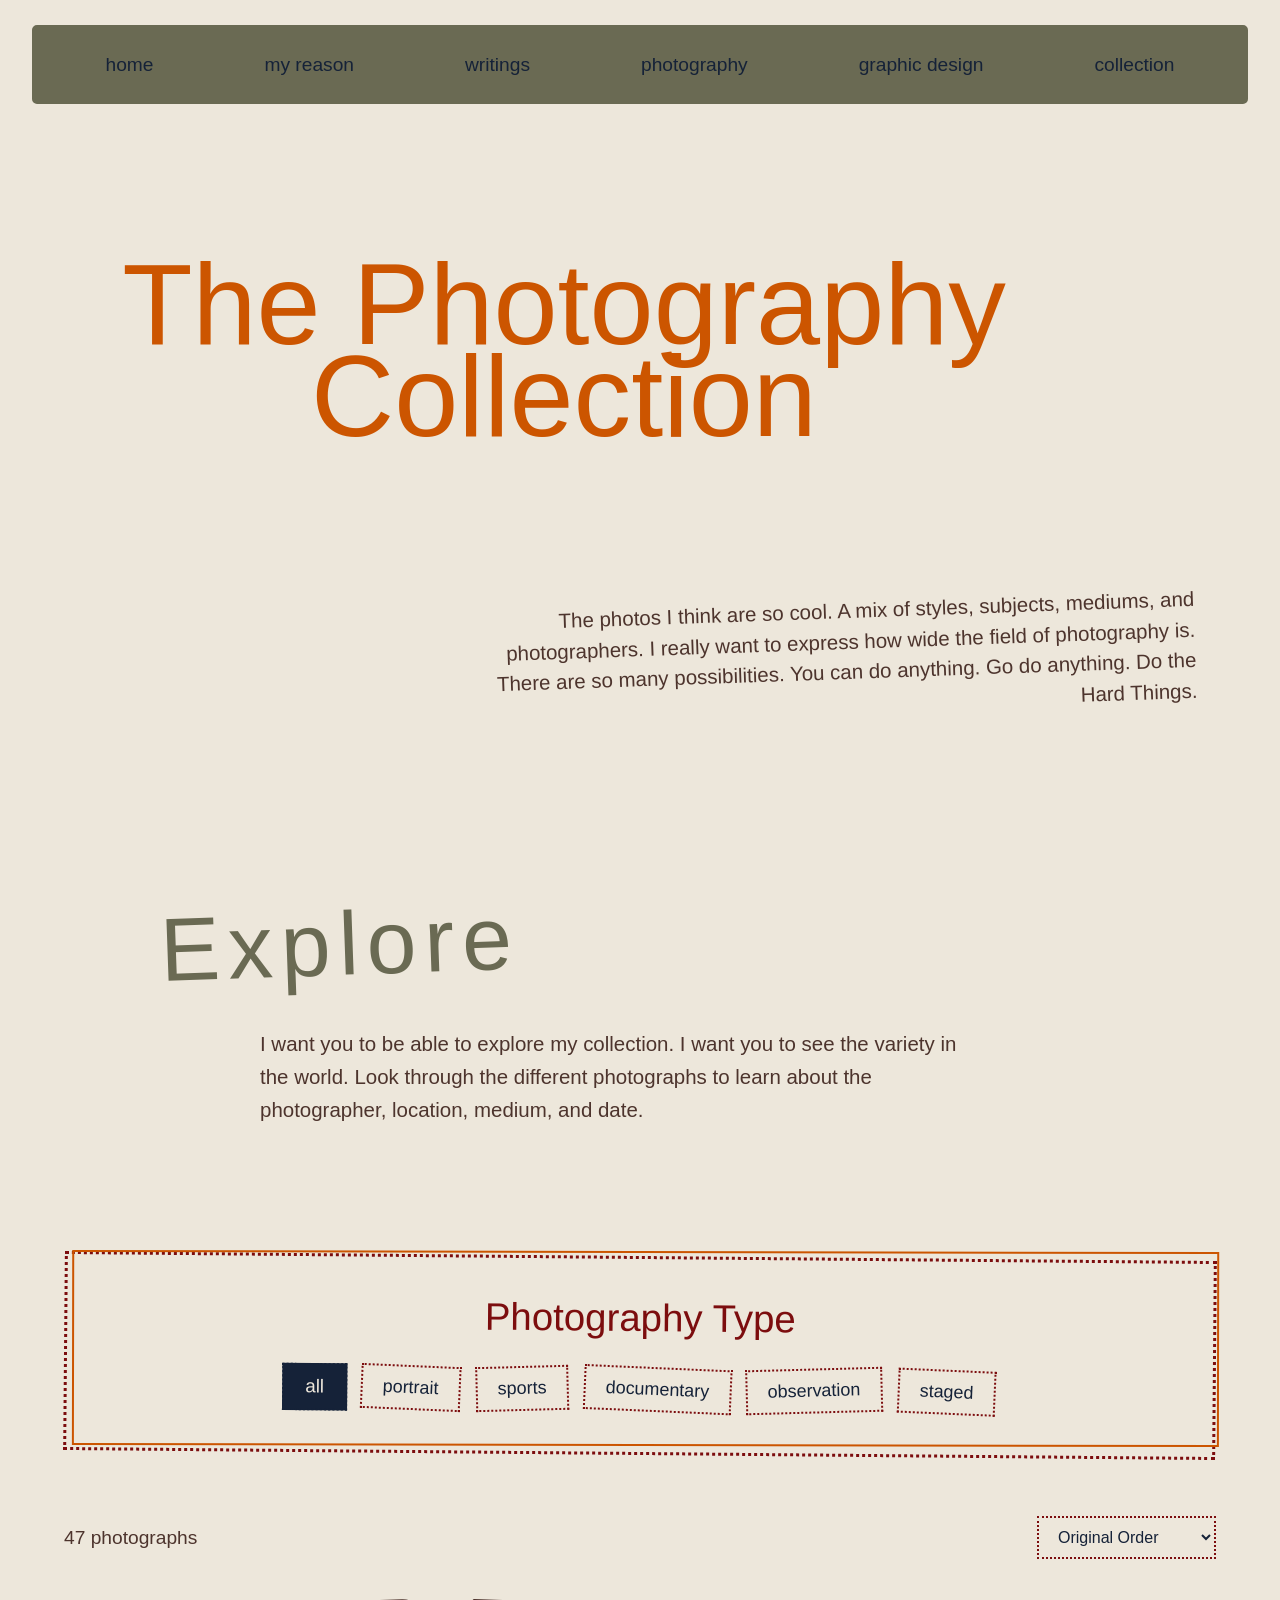
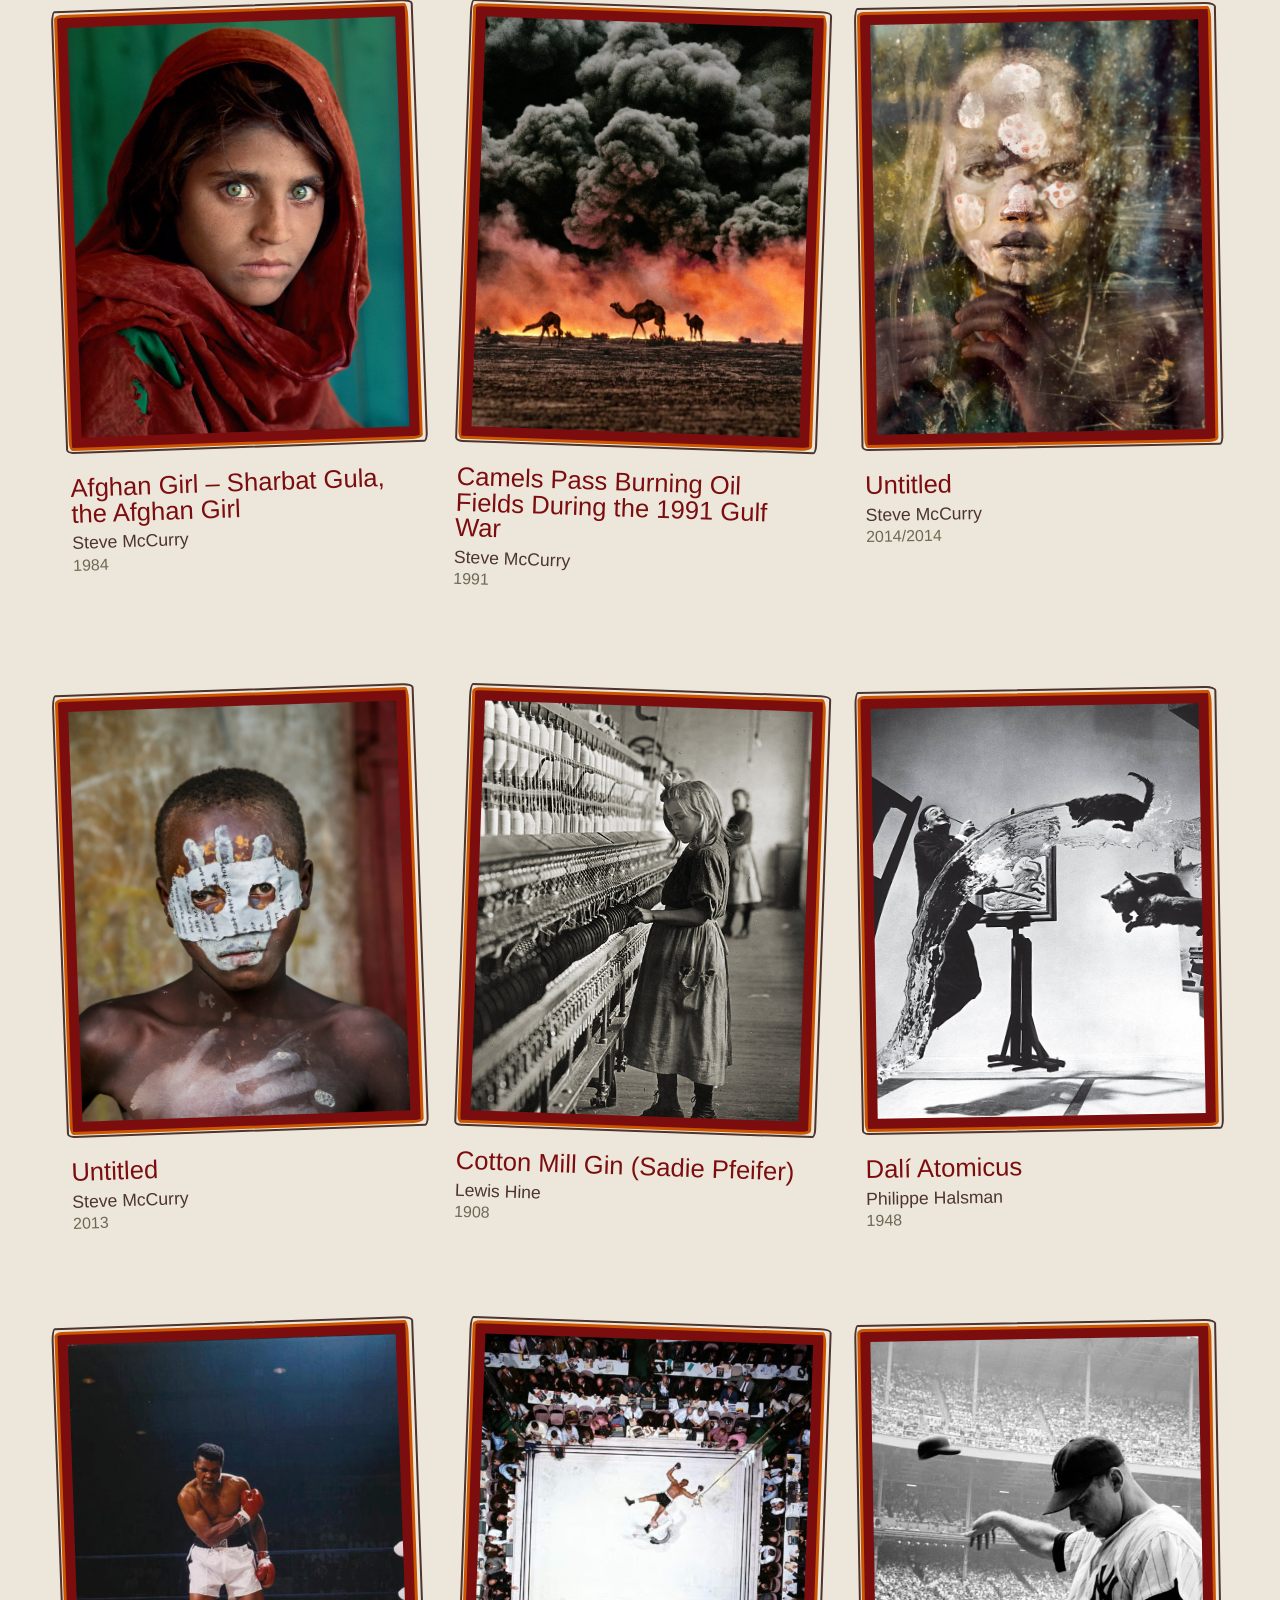
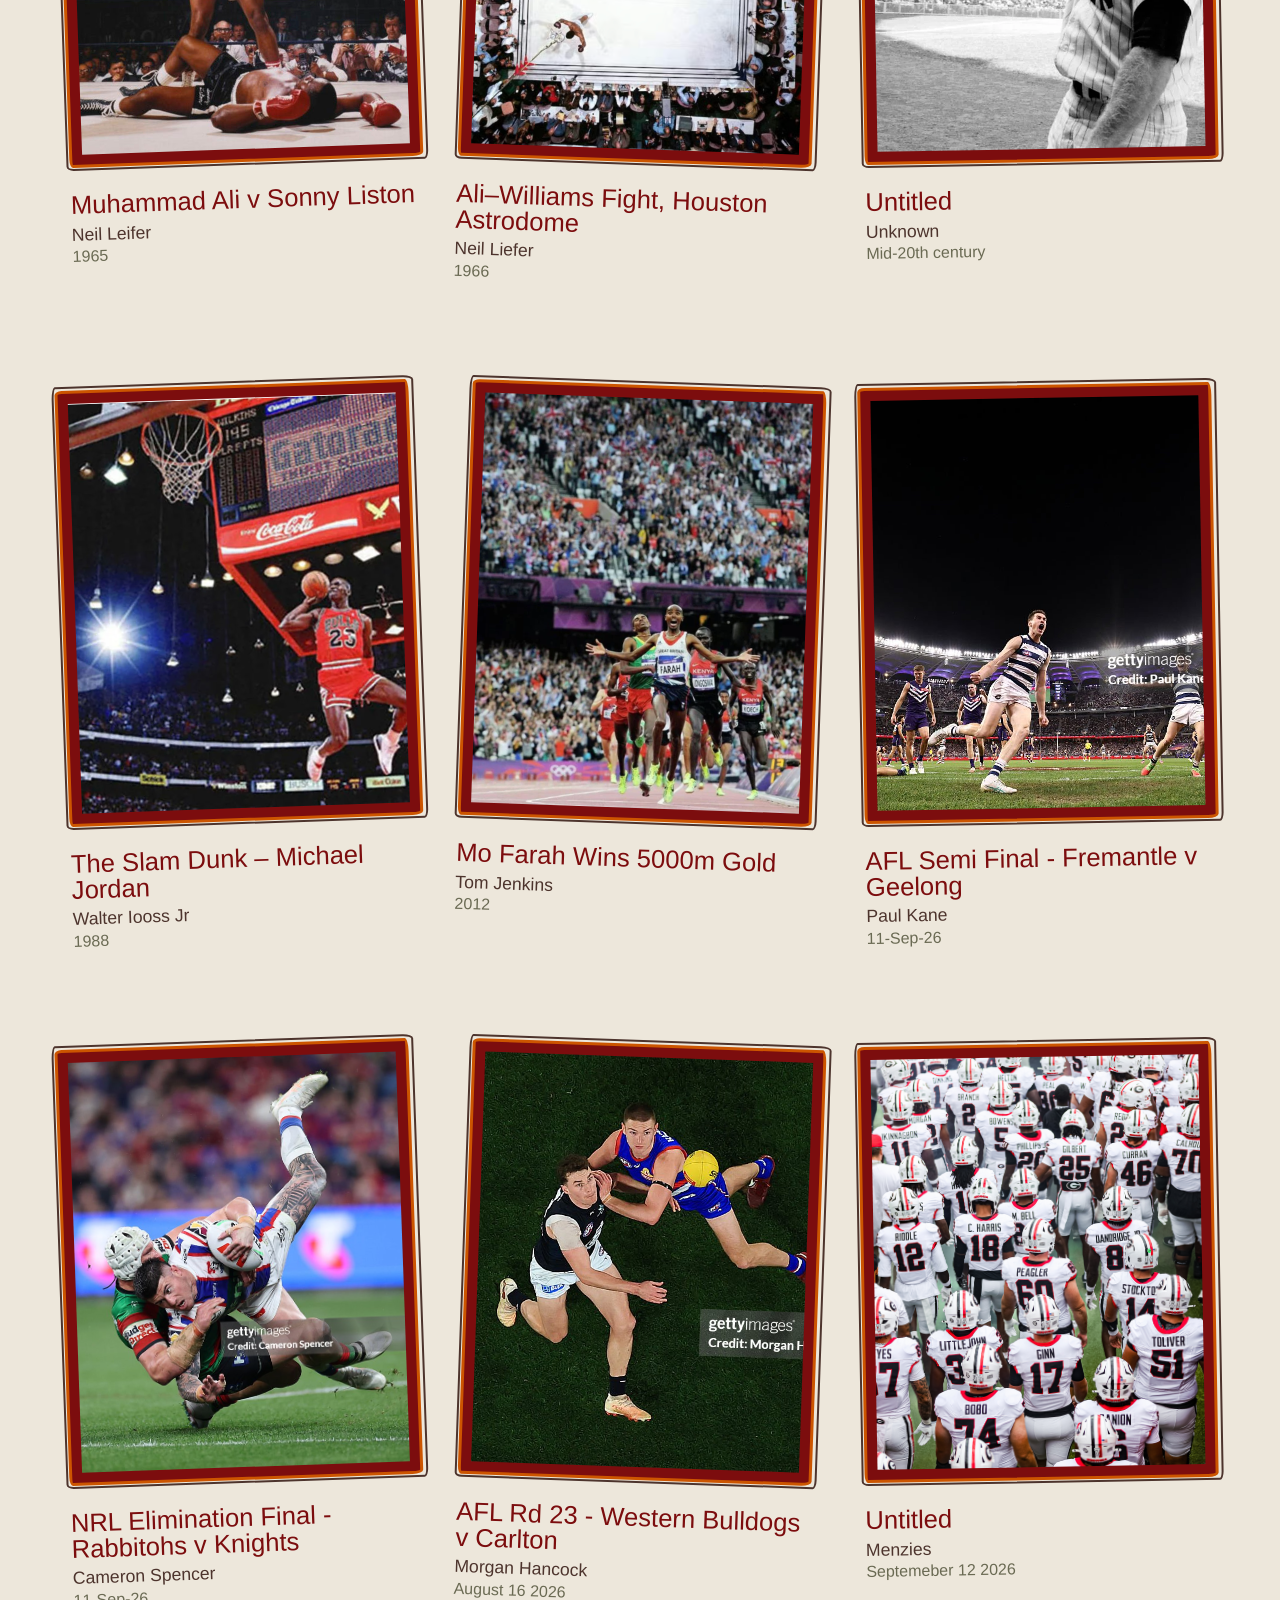
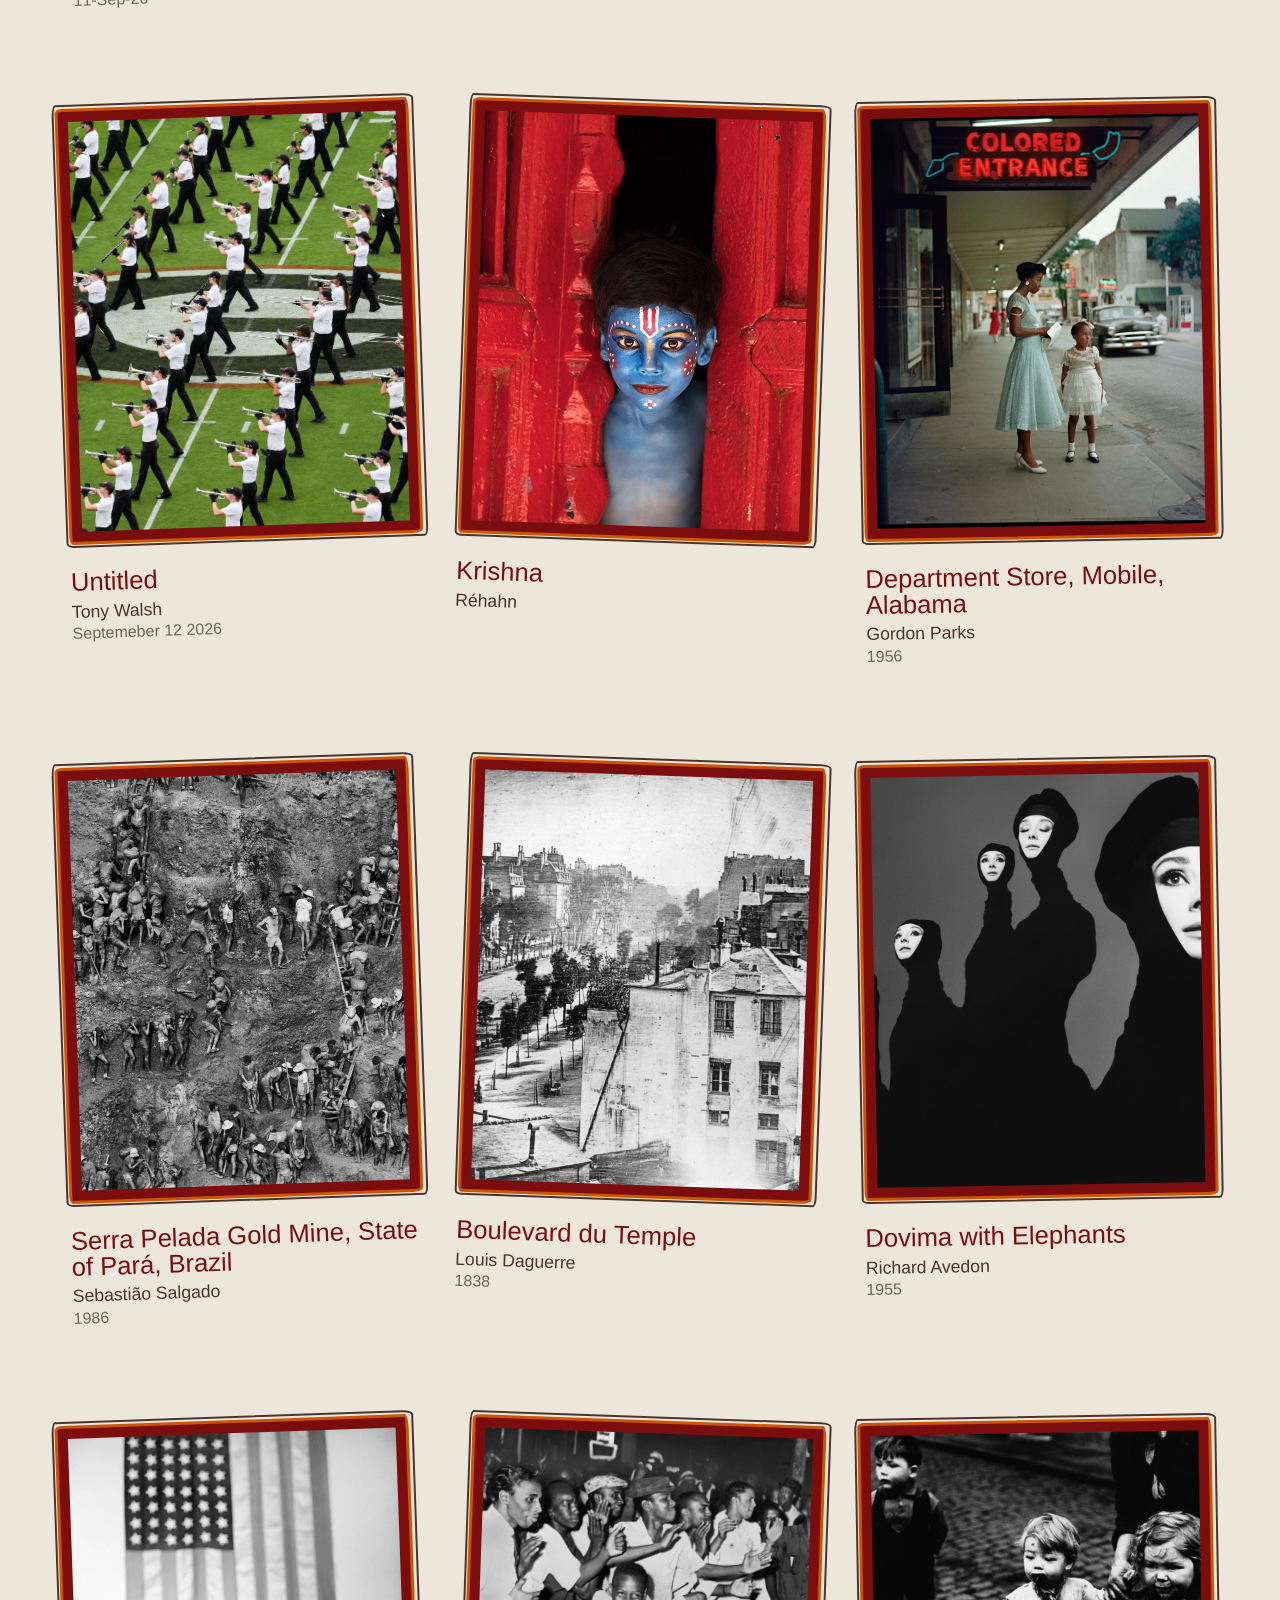
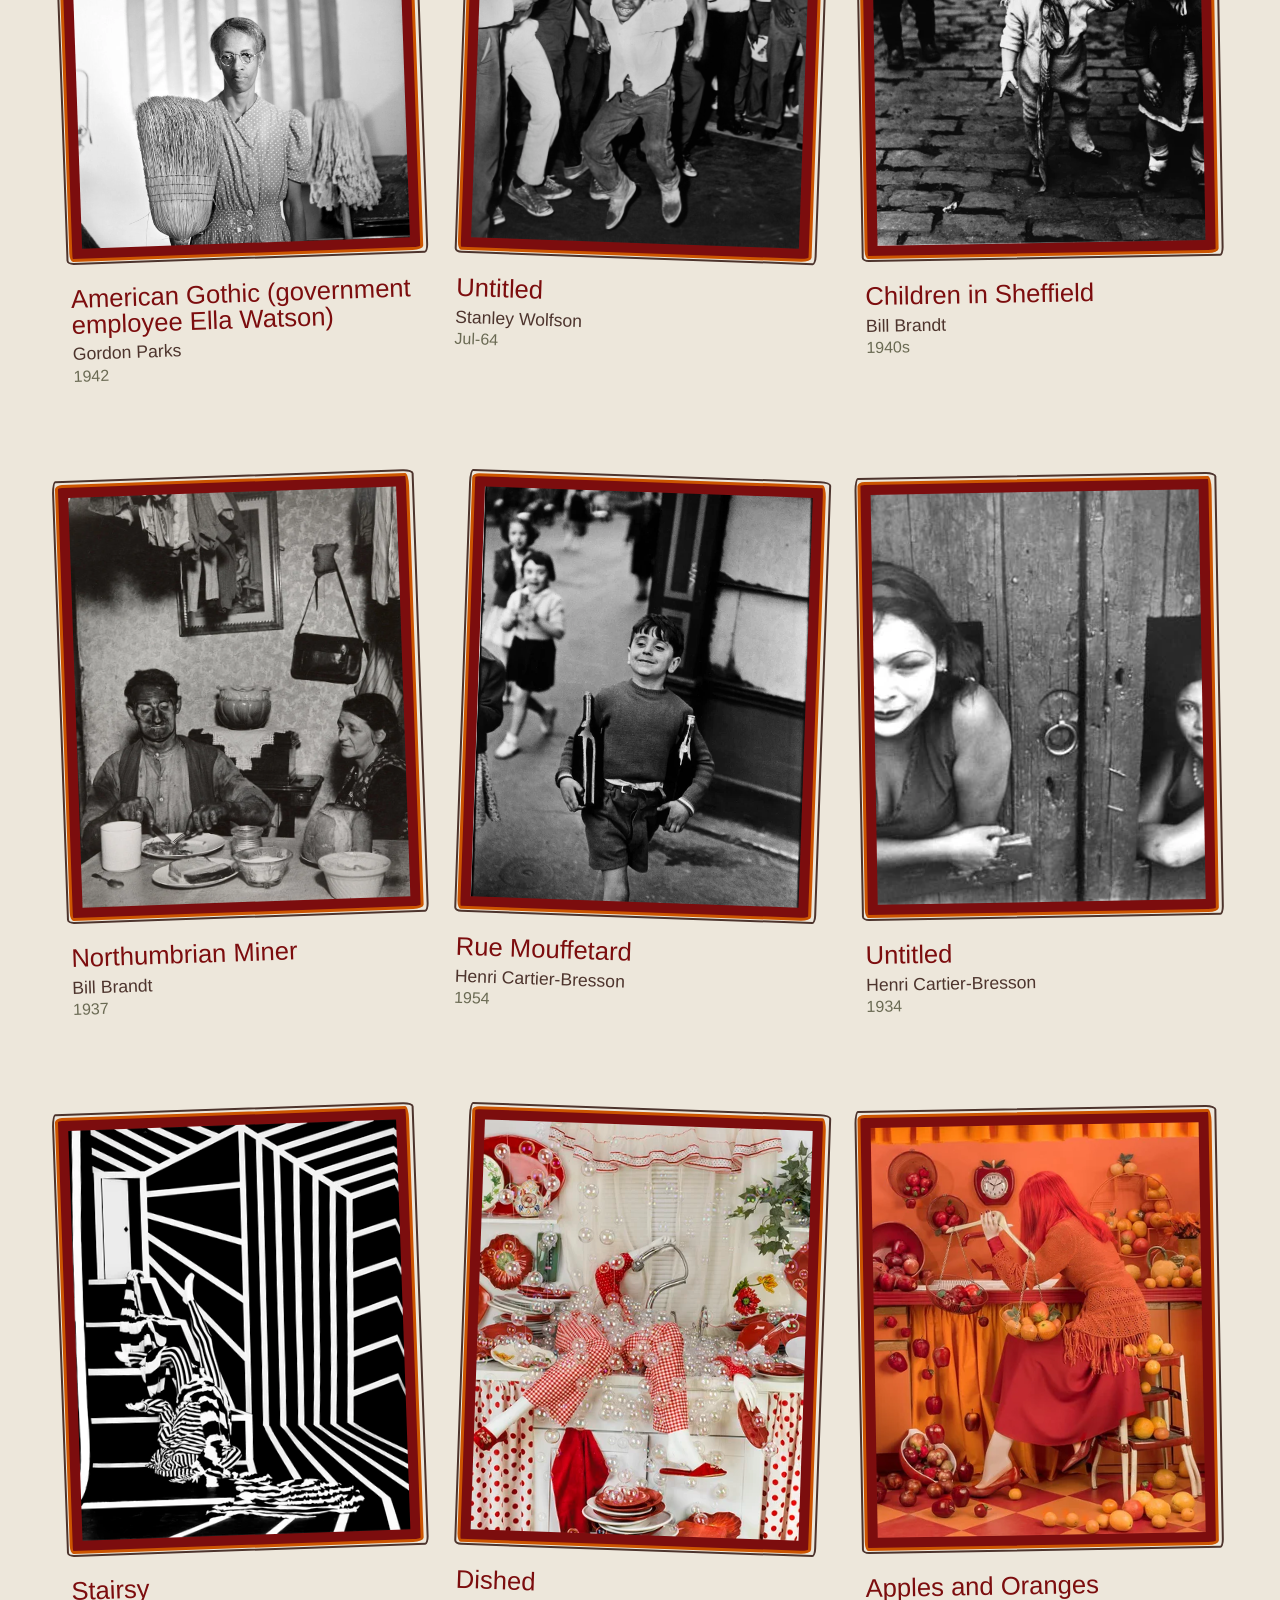
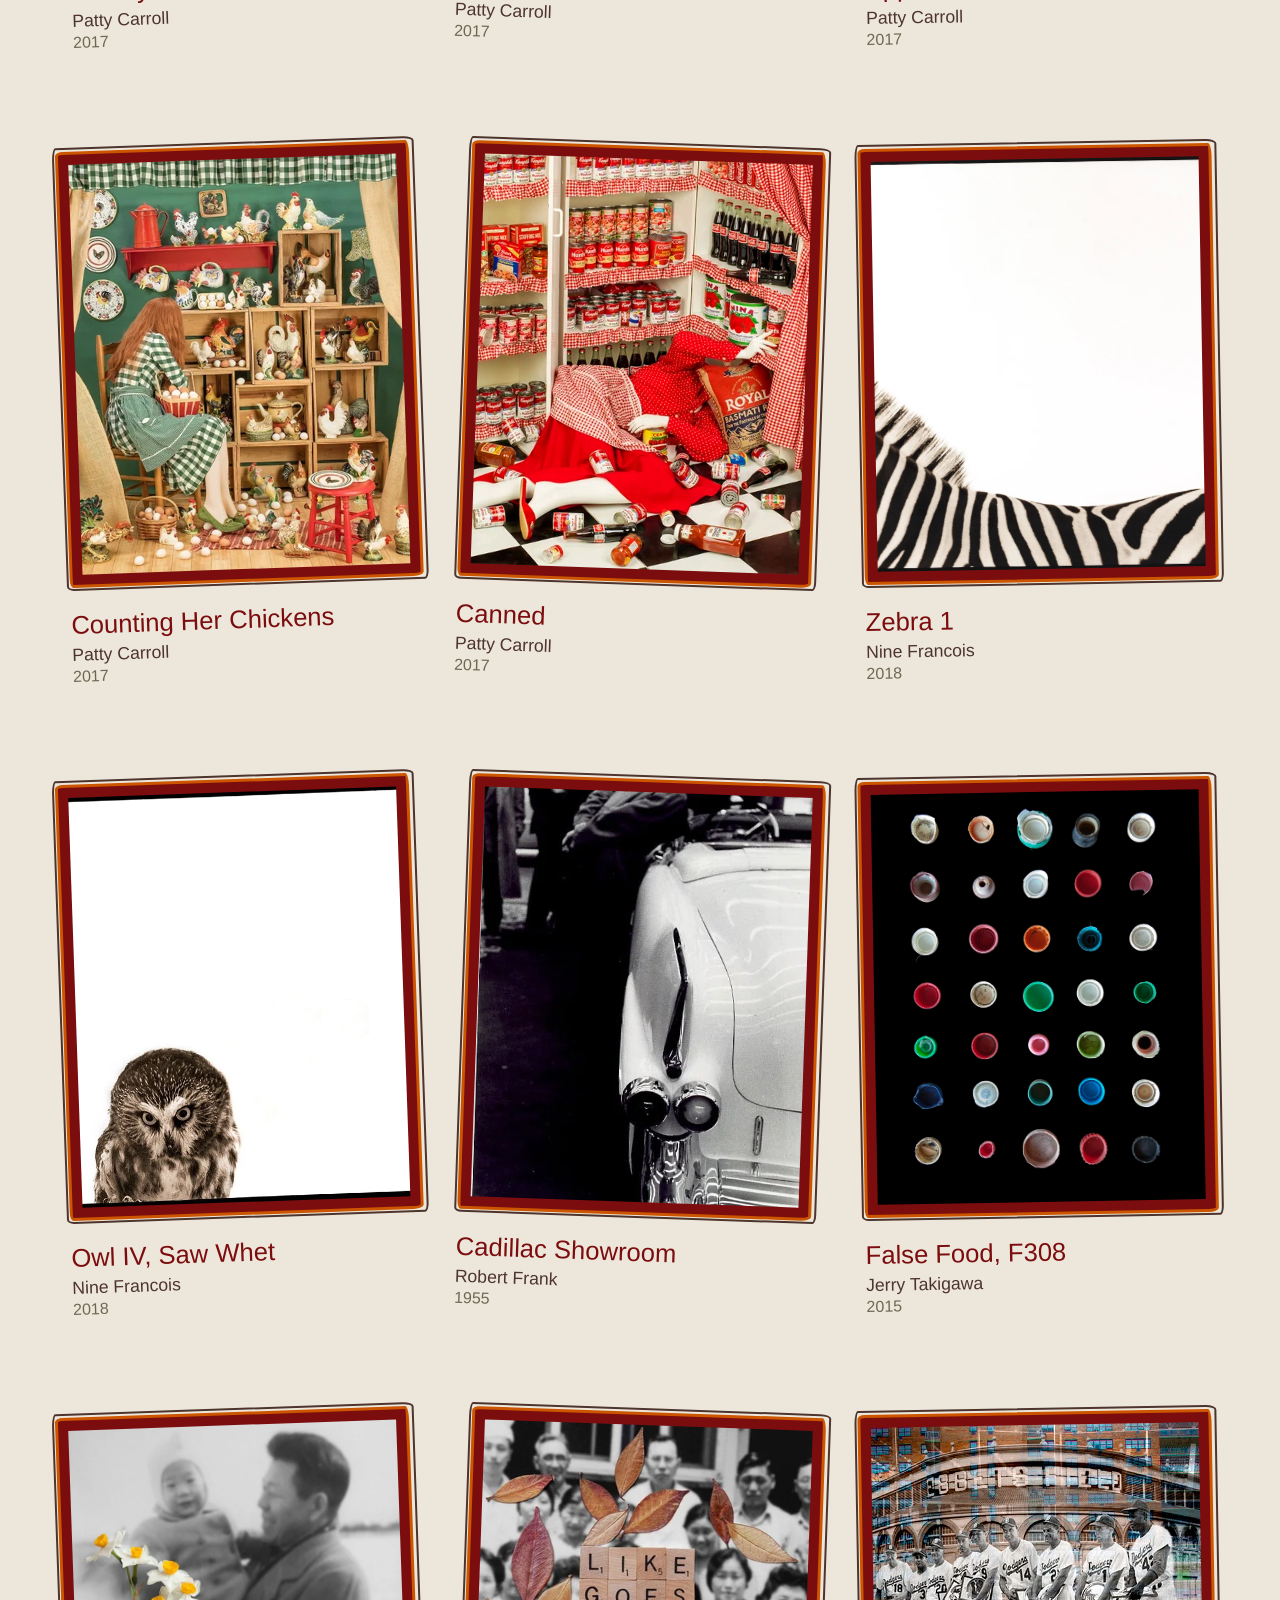
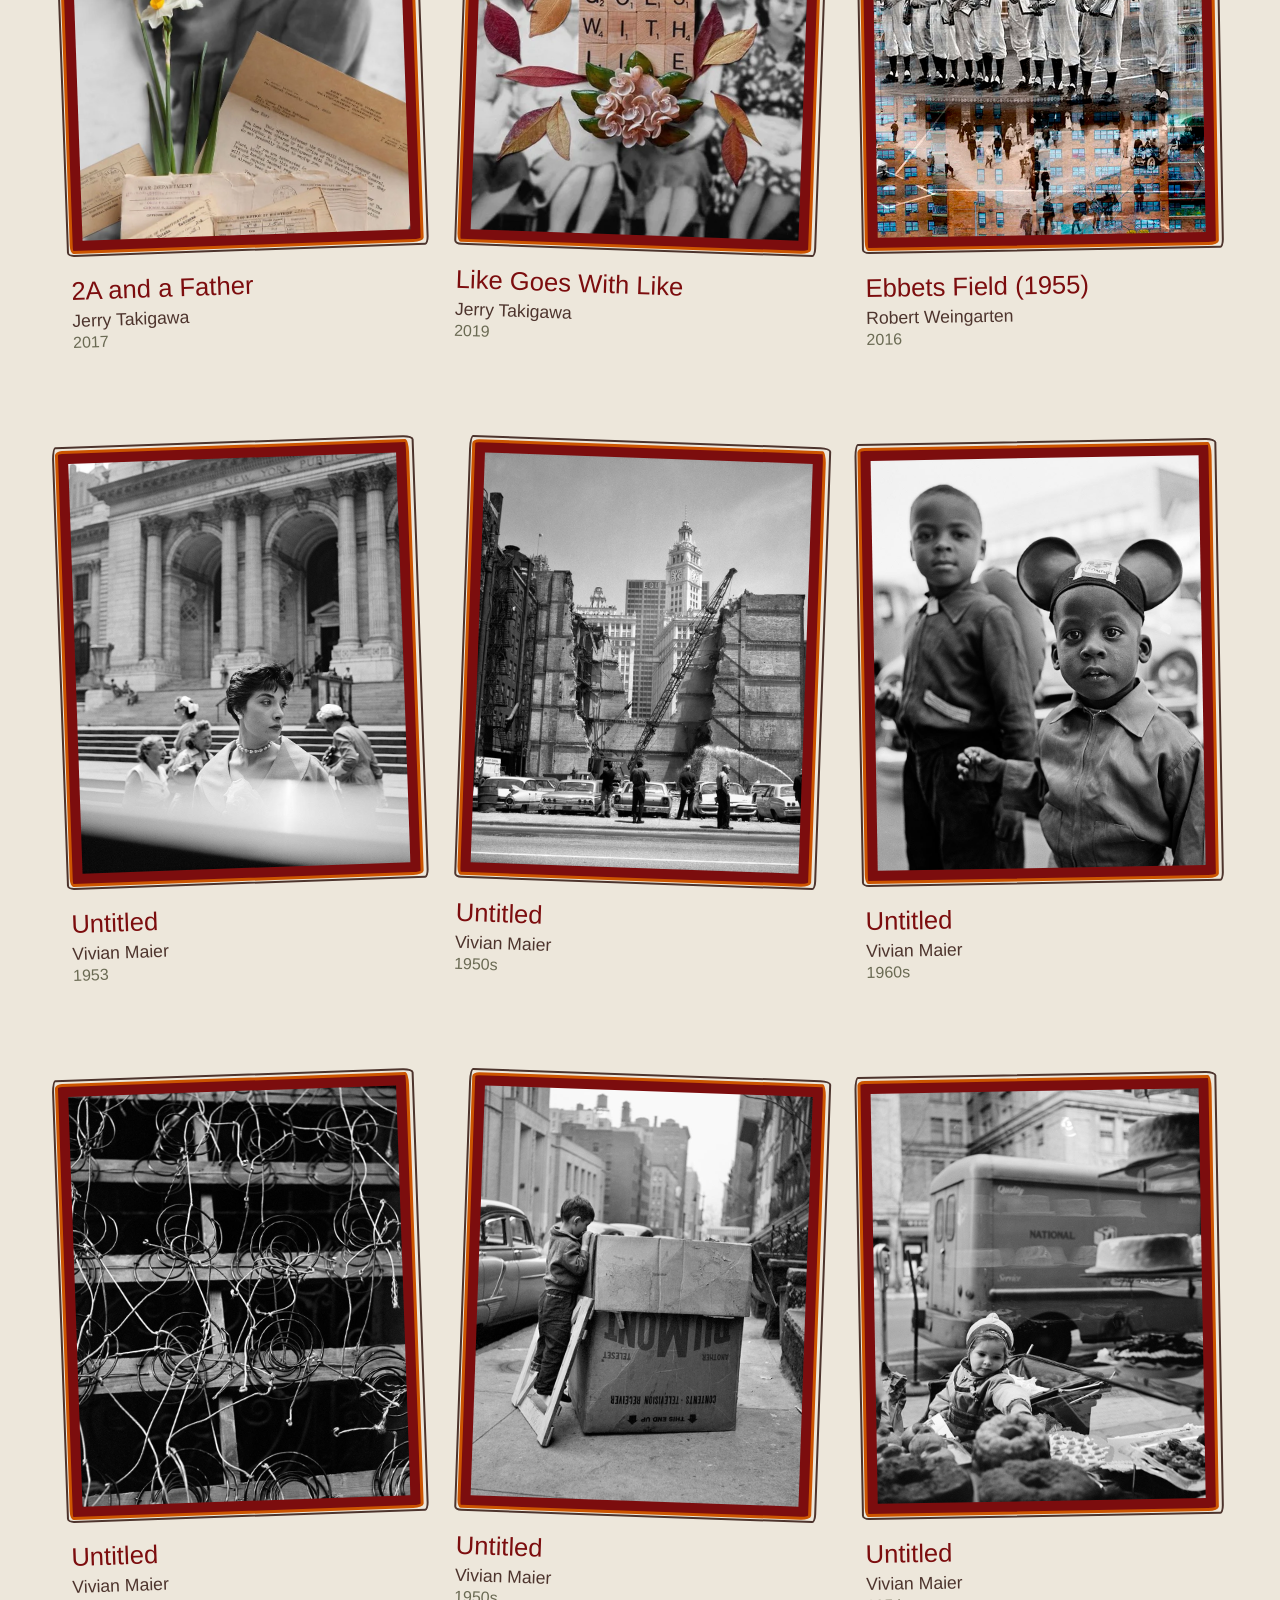
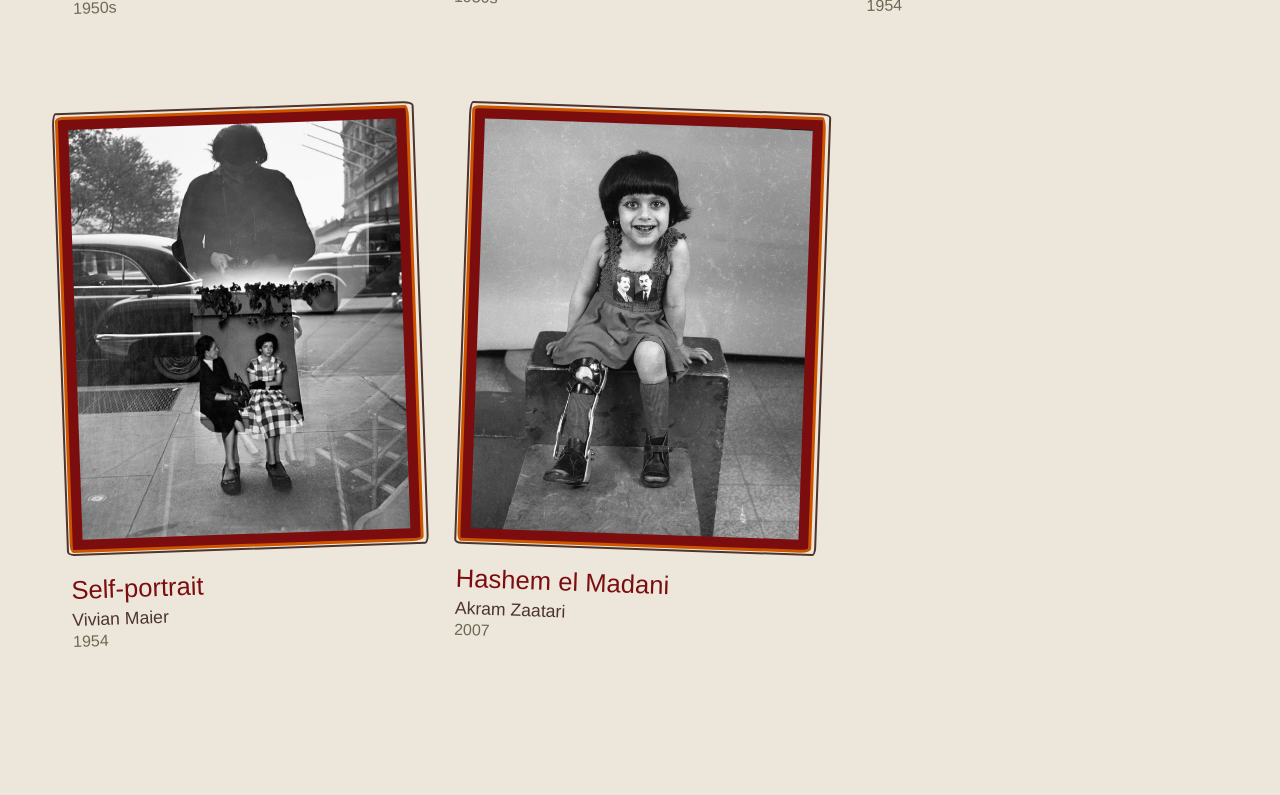
==== data.html @ 1b68ba9f "Data collection" ====
<!DOCTYPE html>

<html lang="en">

<head>

    <!-- ADOBE FONTS -->

    <link
        rel="stylesheet"
        href="https://use.typekit.net/pyp3bkf.css"
    >

    <script>
        (function(d) {

            var config = {
                    kitId: "pyp3bkf",
                    scriptTimeout: 3000,
                    async: true
                },

                h = d.documentElement,

                t = setTimeout(function() {

                    h.className =
                        h.className.replace(/\bwf-loading\b/g, "") +
                        " wf-inactive";

                }, config.scriptTimeout),

                tk = d.createElement("script"),

                f = false,

                s = d.getElementsByTagName("script")[0],

                a;


            h.className += " wf-loading";


            tk.src =
                "https://use.typekit.net/" +
                config.kitId +
                ".js";


            tk.async = true;


            tk.onload =
                tk.onreadystatechange =
                function() {

                    a = this.readyState;

                    if (
                        f ||
                        a &&
                        a != "complete" &&
                        a != "loaded"
                    ) {
                        return;
                    }

                    f = true;

                    clearTimeout(t);

                    try {

                        Typekit.load(config);

                    }

                    catch(e) {}

                };


            s.parentNode.insertBefore(tk, s);


        })(document);
    </script>



    <!-- META -->

    <meta charset="UTF-8">

    <meta
        name="viewport"
        content="width=device-width, initial-scale=1.0"
    >


    <title>
        Photography Collection
    </title>



    <!-- CSS -->

    <link
        rel="stylesheet"
        href="reset.css"
    >

    <link
        rel="stylesheet"
        href="style.css"
    >

</head>



<body>


    <!-- ==============================
         NAVIGATION
    =============================== -->

    <nav>

        <ul class="navbar">


            <li class="buttons2">

                <a href="index.html">
                    Home
                </a>

            </li>


            <li class="buttons2">

                <a href="Myreason.html">
                    My Reason
                </a>

            </li>


            <li class="buttons2">

                <a href="Writings.html">
                    Writings
                </a>

            </li>


            <li class="buttons2">

                <a href="Photography.html">
                    Photography
                </a>

            </li>


            <li class="buttons2">

                <a href="MainGD.html">
                    Graphic Design
                </a>

            </li>


            <li class="buttons2">

                <a href="data.html">
                    Collection
                </a>

            </li>


        </ul>

    </nav>



    <!-- ==============================
         COLLECTION HEADER
    =============================== -->

    <header class="collection-header">

        <h1 id="title">
            The Photography
            <br>
            Collection
        </h1>


        <p class="handwritten">

            The photos I think are so cool.

            A mix of styles, subjects, mediums,
            and photographers.

            I really want to express how wide
            the field of photography is.

            There are so many possibilities.

            You can do anything.

            Go do anything.

            Do the Hard Things.

        </p>

    </header>



    <!-- ==============================
         INTRODUCTION
    =============================== -->

    <section class="collection-intro">

        <h2 class="smallertitles">
            Explore
        </h2>


        <p class="handwritten">

            I want you to be able to explore
            my collection.

            I want you to see the variety
            in the world.

            Look through the different photographs
            to learn about the photographer,
            location, medium, and date.

        </p>

    </section>



    <!-- ==============================
         FILTERS
    =============================== -->

    <section class="collection-filters">


        <div class="collection-filter-title">

            Photography Type

        </div>



        <div class="filter-buttons">


            <button
                class="filter-button active"
                data-filter="all"
            >
                All
            </button>


            <button
                class="filter-button"
                data-filter="portrait"
            >
                Portrait
            </button>


            <button
                class="filter-button"
                data-filter="sports"
            >
                Sports
            </button>


            <button
                class="filter-button"
                data-filter="documentary"
            >
                Documentary
            </button>


            <button
                class="filter-button"
                data-filter="observation"
            >
                Observation
            </button>


            <button
                class="filter-button"
                data-filter="staged"
            >
                Staged
            </button>


        </div>

    </section>



    <!-- ==============================
         SORT
    =============================== -->

    <section class="collection-tools">


        <div id="photo-count">

            Loading photographs...

        </div>


        <select id="sort">


            <option value="original">

                Original Order

            </option>


            <option value="newest">

                Newest → Oldest

            </option>


            <option value="oldest">

                Oldest → Newest

            </option>


        </select>


    </section>



    <!-- ==============================
         PHOTOGRAPHS

         DO NOT PUT PHOTOS HERE.

         JavaScript automatically creates
         the photographs from photos.json.
    =============================== -->

    <main id="photo-grid">

    </main>



    <!-- ==============================
         PHOTO MODAL
    =============================== -->

    <div id="photo-modal">


        <div class="modal-box">


            <button id="close-modal">

                ×

            </button>



            <img
                id="modal-image"
                class="modal-image"
                src=""
                alt=""
            >



            <div class="modal-information">


                <h2 id="modal-title">

                </h2>



                <div class="modal-label">

                    Photographer

                </div>


                <div
                    class="modal-value"
                    id="modal-photographer"
                >
                </div>



                <div class="modal-label">

                    Time Period

                </div>


                <div
                    class="modal-value"
                    id="modal-year"
                >
                </div>



                <div class="modal-label">

                    Location

                </div>


                <div
                    class="modal-value"
                    id="modal-location"
                >
                </div>



                <div class="modal-label">

                    Photography Type

                </div>


                <div
                    class="modal-value"
                    id="modal-type"
                >
                </div>



                <div class="modal-label">

                    Medium

                </div>


                <div
                    class="modal-value"
                    id="modal-medium"
                >
                </div>


            </div>

        </div>

    </div>



    <!-- JAVASCRIPT -->

  <script src="collection.js"></script>


</body>

</html>
---- style.css ----
/* =====================================================
   VARIABLES
   ===================================================== */

:root {
    --background-color: #EDE7DB;
    --orange: #CC5500;
    --brown: #4D342D;
    --olive: #6a6a53;
    --red: #7C0D0E;
    --navy: #152238;
    --black: #000000;

    --font-size-title: clamp(3rem, 7vw, 8rem);
    --font-size-handwritten: clamp(1rem, 1.4vw, 1.5rem);
    --font-size-small-title: clamp(1.5rem, 3vw, 3rem);
    --font-size-smallest-title: clamp(1.2rem, 2vw, 2rem);
    --font-size-button: clamp(1rem, 1.5vw, 1.5rem);
}



* {
    box-sizing: border-box;
}

html {
    width: 100%;
    overflow-x: hidden;
}

body {
    width: 100%;
    margin: 0;
    background-color: var(--background-color);
    overflow-x: hidden;
}

h1,
p {
    color: var(--black);
}

p::selection {
    color: thistle;
    background-color: darkslategray;
}



#title {
    font-family: "altogether", sans-serif;
    font-size: clamp(3rem, 9vw, 8rem);
    color: var(--orange);

    text-align: center;

    margin-top: clamp(80px, 12vw, 200px);
    margin-bottom: clamp(80px, 12vw, 200px);
}



.handwritten {
    font-family: "gladly-mailed", sans-serif;
    color: var(--brown);

    font-size: clamp(1rem, 1.6vw, 1.4rem);
    line-height: 1.5;

    margin: 40px 20px 20px;
}


.smallertitles {
    font-family: "kuhlman-vf", sans-serif;
    font-size: clamp(2rem, 5vw, 4rem);

    color: var(--olive);

    letter-spacing: clamp(2px, 0.3vw, 8px);

    margin-top: 80px;
    margin-bottom: 80px;
    margin-left: 20px;
}


.smallesttitles {
    font-family: "slight-chance", sans-serif;
    font-size: clamp(1.5rem, 3vw, 2.5rem);

    color: var(--red);
}



.buttons,
.buttons2 {
    font-family: "callifont-daynote-brush", sans-serif;
    font-size: var(--font-size-button);

    color: var(--navy);

    text-transform: lowercase;
    text-decoration: none;

    display: inline-block;

    padding: 10px 20px;

    border-radius: 5px;

    background-color: transparent;

    transition:
        background-color 0.2s ease,
        color 0.2s ease,
        border-color 0.2s ease;
}


.buttons {
    border: 2px dotted var(--red);
    margin-left: 200px;
}


.buttons2 {
    border: 2px solid transparent;
}


.buttons a,
.buttons2 a {
    color: inherit;
    text-decoration: none;
}


.buttons:hover,
.buttons2:hover {
    background-color: var(--navy);
    color: var(--background-color);
    border-color: var(--navy);
}


.buttons:focus-visible,
.buttons2:focus-visible,
.buttons a:focus-visible,
.buttons2 a:focus-visible {
    background-color: var(--navy);
    color: var(--background-color);

    outline: 3px solid var(--orange);
    outline-offset: 4px;
}


.buttons:active,
.buttons2:active {
    background-color: var(--red);
    color: var(--background-color);
    border-color: var(--red);
}


.section-button {
    margin-top: 30px;
    border: 2px dotted var(--red);
}


.contact {
    font-family: "callifont-daynote-brush", sans-serif;
    font-size: var(--font-size-button);

    color: var(--navy);

    text-transform: lowercase;
}


.navbar {
    display: flex;
    justify-content: space-around;
    align-items: center;
    flex-wrap: wrap;

    width: 95%;

    margin: 25px auto;
    padding: 15px 20px;

    gap: 10px;

    list-style: none;

    background-color: var(--olive);

    border: 3px solid var(--olive);
    border-radius: 5px;
}


.navbar a {
    text-decoration: none;
    color: inherit;
}



.mycontainer {
    width: min(90%, 1400px);
    margin-left: auto;
    margin-right: auto;
}


.writingcontainer {
    width: min(90%, 1500px);
    margin: 0 auto;
}


.container {
    display: flex;

    justify-content: center;
    align-items: flex-start;

    flex-wrap: wrap;
}



.intro-row {
    display: flex;

    justify-content: center;
    align-items: flex-start;

    gap: 100px;

    width: 90%;

    margin: 0 auto 150px;
}


.intro-section {
    width: 45%;

    display: flex;
    flex-direction: column;
    align-items: center;

    text-align: center;

    font-family: "gladly-mailed", sans-serif;
    font-size: var(--font-size-handwritten);

    color: var(--brown);

    line-height: 1.5;
}


.intro-section .smallertitles {
    text-align: center;

    margin-top: 20px;
    margin-bottom: 40px;
    margin-left: 0;
}


.intro-section .handwritten {
    width: 90%;

    text-align: left;
}



.intro-text {
    width: min(85%, 900px);

    margin: 60px auto 150px;

    text-align: center;

    font-family: "gladly-mailed", sans-serif;
    font-size: clamp(1rem, 1.6vw, 1.4rem);

    color: var(--brown);

    line-height: 1.5;
}


.intro-text2 {
    width: 50%;
    max-width: 900px;

    margin-top: 60px;
    margin-right: 8%;
    margin-bottom: 100px;
    margin-left: auto;

    text-align: right;

    font-family: "gladly-mailed", sans-serif;
    font-size: var(--font-size-handwritten);

    color: var(--brown);

    line-height: 1.5;
}



.work-row {
    display: flex;

    justify-content: center;
    align-items: flex-start;

    gap: 100px;

    width: 90%;

    margin: 0 auto 150px;
}


.work-section {
    width: 45%;

    display: flex;
    flex-direction: column;
    align-items: center;

    text-align: center;
}


.work-section .smallertitles {
    text-align: center;

    margin-top: 20px;
    margin-bottom: 40px;
    margin-left: 0;
}




.photo-category {
    width: 80%;
    max-width: 1400px;

    margin: 80px auto 150px;
}


.category-heading {
    margin-left: 0;
    margin-bottom: 40px;
}


.category-button {
    margin-left: 0;
    margin-top: 40px;
}


/* =====================================================
   SINGLE SECTIONS
   ===================================================== */

.single-section {
    display: flex;
    flex-direction: column;
    align-items: center;

    text-align: center;

    margin-bottom: 150px;
}


.single-section .smallertitles {
    margin-left: 0;
}


/* =====================================================
   PHOTOS
   ===================================================== */

.photo,
.photo2,
.photo3 {
    max-width: 100%;
    height: auto;

    display: block;

    margin: 15px auto 0;
}


.photo {
    width: min(500px, 80vw);
}


.photo2 {
    width: min(300px, 65vw);

    transform: rotate(-5deg);
}


.photo3 {
    width: min(400px, 75vw);

    transform: rotate(8deg);
}


.center-photo {
    display: flex;
    flex-direction: column;
    align-items: center;

    width: 100%;

    margin-top: 20px;
    margin-bottom: 20px;
}


/* =====================================================
   PHOTO FRAMES
   ===================================================== */

.box,
.box2 {
    position: relative;

    width: fit-content;
    height: fit-content;

    display: inline-block;

    padding: 8px;

    background: var(--red);

    border: 3px solid var(--orange);

    border-radius: 2% 1% 3% 1% / 1% 3% 1% 2%;
}


.box {
    transform: rotate(-5deg);
}


.box2 {
    transform: rotate(8deg);
}


.box::before,
.box2::before,
.boxgd1::before,
.boxgd2::before,
.boxmain::before {
    content: "";

    position: absolute;

    top: -7px;
    left: -5px;
    right: -7px;
    bottom: -5px;

    border-radius: 1% 3% 1% 2% / 3% 1% 2% 1%;

    pointer-events: none;
}


.box::before {
    border: 2px solid var(--brown);
}


.box2::before {
    border: 2px solid var(--orange);
}


/* =====================================================
   GRAPHIC DESIGN FRAMES
   ===================================================== */

.boxgd1,
.boxgd2 {
    position: relative;

    padding: 1rem;

    background: var(--orange);

    border: 3px solid var(--red);

    border-radius: 2% 1% 3% 1% / 1% 3% 1% 2%;
}


.boxgd1 {
    transform: rotate(8deg);
}


.boxgd2 {
    transform: rotate(-5deg);
}


.boxgd1::before,
.boxgd2::before {
    border: 2px solid var(--red);
}


/* =====================================================
   MAIN BOX
   ===================================================== */

.boxmain {
    position: relative;

    display: inline-block;

    padding: 1rem;

    border: 3px solid var(--brown);

    transform: rotate(8deg);

    border-radius: 2% 1% 3% 1% / 1% 3% 1% 2%;
}


.boxmain::before {
    border: 2px solid var(--brown);
}


/* =====================================================
   LINKS SECTION
   ===================================================== */

.links-section {
    text-align: center;

    margin-bottom: 100px;
}


.links-section .smallertitles {
    margin-left: 0;
}


.links-container {
    display: flex;

    justify-content: center;
    align-items: flex-start;

    flex-wrap: wrap;

    gap: 50px;

    margin-top: 80px;
}


.link-item {
    text-align: center;
}


/* =====================================================
   GRAPHIC DESIGN CATEGORY PAGE
   ===================================================== */

.gd-category {
    width: min(90%, 1400px);

    margin: 80px auto 150px;
}


.gd-heading {
    text-align: right;

    margin-left: auto;
    margin-right: 0;
    margin-bottom: 40px;
}


.gd-category .photo {
    display: block;

    margin-left: auto;
    margin-right: auto;
    margin-bottom: 40px;
}


.gd-text {
    width: min(60%, 900px);

    margin-top: 40px;
    margin-right: auto;
    margin-bottom: 40px;
    margin-left: 8%;

    text-align: left;

    font-family: "gladly-mailed", sans-serif;
    font-size: clamp(1rem, 1.6vw, 1.4rem);

    color: var(--brown);

    line-height: 1.5;
}


.gd-button {
    display: block;

    width: fit-content;

    margin-top: 40px;
    margin-right: 0;
    margin-left: auto;
}


.gd-photo1 {
    transform: rotate(-5deg);
}


.gd-photo2 {
    transform: rotate(5deg);
}


/* =====================================================
   WRITINGS PAGE
   ===================================================== */

.writing-left,
.writing-right,
.writing-center {
    width: 60%;

    margin-top: 60px;
    margin-bottom: 80px;
}


.writing-left {
    margin-right: auto;

    text-align: left;
}


.writing-right {
    margin-left: auto;

    text-align: right;
}


.writing-center {
    margin-left: auto;
    margin-right: auto;

    text-align: center;
}


.writing-left .smallesttitles,
.writing-left .handwritten {
    text-align: left;
}


.writing-right .smallesttitles,
.writing-right .handwritten {
    text-align: right;
}


.writing-center .smallesttitles,
.writing-center .handwritten {
    text-align: center;
}


.writing-left .handwritten,
.writing-right .handwritten,
.writing-center .handwritten {
    margin-left: 0;
    margin-right: 0;

    line-height: 1.5;
}


/* =====================================================
   LAPTOP
   ===================================================== */

@media screen and (max-width: 1200px) {

    .photo {
        width: min(450px, 70vw);
    }


    .photo2 {
        width: min(280px, 55vw);
    }


    .photo3 {
        width: min(360px, 65vw);
    }


    .gd-text {
        width: 70%;
    }
}


/* =====================================================
   TABLET / IPAD
   ===================================================== */

@media screen and (max-width: 900px) {

    .navbar {
        justify-content: center;

        gap: 18px;

        font-size: 22px;
    }


    .smallertitles {
        margin-top: 60px;
        margin-bottom: 50px;
    }


    .photo {
        width: min(420px, 75vw);
    }


    .photo2 {
        width: min(270px, 60vw);
    }


    .photo3 {
        width: min(340px, 68vw);
    }


    .gd-category {
        width: 88%;
    }


    .gd-text {
        width: 75%;
    }


    .writing-left,
    .writing-right,
    .writing-center {
        width: 75%;
    }
}


/* =====================================================
   MOBILE / IPHONE
   ===================================================== */

@media screen and (max-width: 600px) {

    body {
        padding: 0 10px;
    }


    #title {
        font-size: clamp(3rem, 16vw, 5rem);

        margin-top: 60px;
        margin-bottom: 70px;
    }


    /* NAV */

    .navbar {
        flex-direction: column;
        justify-content: center;

        width: 95%;

        gap: 10px;

        padding: 15px 0;

        font-size: 18px;
    }


    .navbar li {
        width: 100%;

        text-align: center;
    }


    .navbar a {
        display: block;

        width: 100%;

        padding: 8px 0;
    }


    /* TITLES */

    .smallertitles {
        font-size: clamp(2rem, 10vw, 3rem);

        letter-spacing: 1vw;

        margin-top: 50px;
        margin-right: 0;
        margin-bottom: 40px;
        margin-left: 0;

        text-align: center;
    }


    .smallesttitles {
        font-size: clamp(1.4rem, 7vw, 2rem);
    }


    /* BODY TEXT */

    .handwritten,
    .intro-text,
    .gd-text {
        font-size: clamp(1rem, 4.5vw, 1.2rem);

        line-height: 1.6;
    }


    /* CONTAINERS */

    .mycontainer,
    .writingcontainer {
        width: 90vw;

        margin: 0 auto;
    }


    /* HOME PAGE */

    .intro-row,
    .work-row {
        flex-direction: column;
        align-items: center;

        width: 100%;

        gap: 60px;

        margin-bottom: 100px;
    }


    .intro-section,
    .work-section {
        width: 90%;
    }


    .intro-section .smallertitles,
    .work-section .smallertitles {
        margin-top: 20px;
        margin-bottom: 30px;
        margin-left: 0;
    }


    .intro-section .handwritten {
        width: 100%;
    }


    /* PHOTOS */

    .photo,
    .photo2,
    .photo3 {
        width: 85vw;
        max-width: 100%;
        height: auto;
    }


    .gd-photo1,
    .gd-photo2 {
        width: 82vw;
    }


    /* GRAPHIC DESIGN */

    .gd-category {
        width: 92%;

        margin-top: 50px;
        margin-bottom: 90px;
    }


    .gd-text {
        width: 90%;

        margin-left: auto;
        margin-right: auto;
    }


    .gd-heading {
        text-align: center;

        margin-left: auto;
        margin-right: auto;
    }


    .gd-button {
        margin-left: auto;
        margin-right: auto;
    }


    /* WRITINGS */

    .writing-left,
    .writing-right,
    .writing-center {
        width: 90%;

        margin-left: auto;
        margin-right: auto;

        text-align: left;
    }


    .writing-left .smallesttitles,
    .writing-right .smallesttitles,
    .writing-center .smallesttitles,
    .writing-left .handwritten,
    .writing-right .handwritten,
    .writing-center .handwritten {
        text-align: left;
    }


    /* LINKS */

    .links-container {
        flex-direction: column;
        align-items: center;

        gap: 30px;
    }


    /* BUTTONS */

    .buttons {
        margin-left: 0;
    }
}


/* =====================================================
   VERY SMALL PHONES
   ===================================================== */

@media screen and (max-width: 400px) {

    .photo,
    .photo2,
    .photo3,
    .gd-photo1,
    .gd-photo2 {
        width: 88vw;
    }


    .handwritten,
    .intro-text,
    .gd-text {
        font-size: 1rem;
    }


    .buttons,
    .buttons2 {
        font-size: 1rem;

        padding: 8px 12px;
    }
}


#para{
    color:green;
}

/* -----------------------------------
   INTERACTIVE PHOTO PLAYGROUND
----------------------------------- */

.photo-playground {
    padding: 80px 5%;
    text-align: center;
}

.playground-intro {
    max-width: 650px;
    margin: 0 auto 40px;
    line-height: 1.6;
}

.playground-layout {
    display: flex;
    justify-content: center;
    align-items: flex-start;
    gap: 50px;
    flex-wrap: wrap;
}


/* POSTER */

.poster {
    width: 500px;
    height: 600px;

    position: relative;
    overflow: hidden;

    background: #d9d0c3;

    border: 12px solid white;

    box-shadow:
        0 10px 30px rgba(0, 0, 0, .18);

    flex-shrink: 0;
}


/* PHOTO */

#poster-photo {
    position: absolute;

    width: 330px;
    height: 390px;

    object-fit: cover;

    left: 85px;
    top: 65px;

    z-index: 2;
}


/* MAIN TEXT */

#poster-text {
    position: absolute;

    width: 100%;

    left: 0;
    bottom: 80px;

    margin: 0;

    font-size: 45px;
    line-height: .9;

    z-index: 4;

    color: white;

    text-align: center;

    pointer-events: none;
}


/* SMALL CAPTION */

#poster-caption {
    position: absolute;

    bottom: 25px;
    left: 0;

    width: 100%;

    text-align: center;

    font-size: 16px;

    z-index: 4;
}


/* DECORATIVE SHAPE */

.poster-shape {
    position: absolute;

    width: 100px;
    height: 100px;

    border-radius: 50%;

    background: #e44d5e;

    left: 200px;
    top: 230px;

    z-index: 1;
}


/* -----------------------------------
   CONTROLS
----------------------------------- */

.controls {
    width: 320px;

    text-align: left;

    padding: 25px;

    background: white;

    border: 1px solid #ccc;

    box-shadow:
        0 8px 20px rgba(0, 0, 0, .08);
}


.controls h3 {
    margin-top: 0;
    text-align: center;
}


.controls fieldset {
    border: none;

    border-top: 1px solid #aaa;

    margin: 25px 0;

    padding: 20px 0 0;
}


.controls legend {
    font-size: 20px;

    padding-right: 10px;
}


.controls label {
    display: block;

    margin-top: 15px;
    margin-bottom: 5px;

    font-size: 14px;
}


.controls input[type="text"] {
    width: 100%;

    padding: 10px;

    box-sizing: border-box;
}


.controls input[type="range"] {
    width: 100%;
}


.controls input[type="color"] {
    width: 100%;
    height: 40px;

    border: none;

    cursor: pointer;
}


/* -----------------------------------
   RESPONSIVE
----------------------------------- */

@media (max-width: 700px) {

    .playground-layout {
        flex-direction: column;
        align-items: center;
    }

    .poster {
        width: 90vw;
        max-width: 500px;

        height: 110vw;
        max-height: 600px;
    }

    .controls {
        width: 90%;
        max-width: 400px;
    }
}










/* =====================================================
   PHOTOGRAPHY COLLECTION
===================================================== */


/* -------------------------
   HEADER
------------------------- */

.collection-header {
    width: min(90%, 1300px);
    margin: 140px auto 170px;
    position: relative;
}

.collection-header h1 {
    font-family: "altogether", sans-serif;
    font-size: clamp(4rem, 10vw, 9rem);
    line-height: .8;

    color: var(--orange);

    text-transform: none;
    text-align: left;

    max-width: 1000px;
    margin: 0;
}


/* handwritten intro */

.collection-header p {
    font-family: "gladly-mailed", sans-serif;
    font-size: clamp(1.1rem, 1.6vw, 1.5rem);
    line-height: 1.5;

    color: var(--brown);

    width: min(70%, 700px);

    margin-top: 70px;
    margin-left: auto;

    text-align: right;

    transform: rotate(-2deg);
}



/* -------------------------
   EXPLORE SECTION
------------------------- */

.collection-intro {
    width: min(85%, 1000px);
    margin: 0 auto 130px;
}

.collection-intro h2 {
    font-family: "kuhlman-vf", sans-serif;

    font-size: clamp(3rem, 7vw, 6rem);

    letter-spacing: 8px;

    color: var(--olive);

    text-align: left;

    margin-bottom: 50px;

    transform: rotate(-2deg);
}

.collection-intro p {
    font-family: "gladly-mailed", sans-serif;

    color: var(--brown);

    font-size: clamp(1rem, 1.6vw, 1.4rem);

    line-height: 1.6;

    width: 70%;

    margin-left: 12%;
}



/* -------------------------
   FILTER SECTION
------------------------- */

.collection-filters {
    width: min(90%, 1200px);

    margin: 0 auto 50px;

    padding: 40px;

    border: 3px dotted var(--red);

    transform: rotate(.5deg);

    position: relative;
}


/* second imperfect border */

.collection-filters::before {
    content: "";

    position: absolute;

    top: -8px;
    left: 5px;
    right: -6px;
    bottom: 6px;

    border: 2px solid var(--orange);

    pointer-events: none;

    transform: rotate(-.4deg);
}


.collection-filter-title {
    font-family: "slight-chance", sans-serif;

    color: var(--red);

    font-size: clamp(1.5rem, 3vw, 2.5rem);

    margin-bottom: 30px;

    text-align: center;
}



/* -------------------------
   FILTER BUTTONS
------------------------- */

.filter-buttons {
    display: flex;

    justify-content: center;

    flex-wrap: wrap;

    gap: 15px;
}


.filter-button {
    font-family: "callifont-daynote-brush", sans-serif;

    font-size: clamp(1rem, 1.4vw, 1.3rem);

    color: var(--navy);

    background: transparent;

    border: 2px dotted var(--red);

    padding: 10px 20px;

    cursor: pointer;

    text-transform: lowercase;

    transition:
        background-color .2s ease,
        color .2s ease,
        transform .2s ease;
}


.filter-button:nth-child(odd) {
    transform: rotate(-2deg);
}

.filter-button:nth-child(even) {
    transform: rotate(2deg);
}


.filter-button:hover,
.filter-button.active {
    background: var(--navy);

    color: var(--background-color);

    border-color: var(--navy);

    transform: rotate(0deg) scale(1.05);
}



/* -------------------------
   SORT + COUNT
------------------------- */

.collection-tools {
    width: min(90%, 1200px);

    margin: 60px auto 50px;

    display: flex;

    justify-content: space-between;

    align-items: center;
}


#photo-count {
    font-family: "gladly-mailed", sans-serif;

    color: var(--brown);

    font-size: 1.2rem;
}


#sort {
    font-family: "callifont-daynote-brush", sans-serif;

    color: var(--navy);

    font-size: 1rem;

    background: transparent;

    border: 2px dotted var(--red);

    padding: 10px 15px;

    cursor: pointer;
}



/* =====================================================
   PHOTO COLLECTION
===================================================== */

#photo-grid {
    width: min(90%, 1400px);

    margin: 0 auto 150px;

    display: grid;

    grid-template-columns: repeat(3, 1fr);

    gap: 100px 45px;
}



/* -------------------------
   PHOTO CARDS
------------------------- */

.photo-card {
    cursor: pointer;

    position: relative;
}


/* make the cards alternate slightly */

.photo-card:nth-child(3n + 1) {
    transform: rotate(-2deg);
}

.photo-card:nth-child(3n + 2) {
    transform: rotate(2deg);
}

.photo-card:nth-child(3n + 3) {
    transform: rotate(-1deg);
}



.photo-container {
    position: relative;

    padding: 10px;

    background: var(--red);

    border: 3px solid var(--orange);

    border-radius:
        2% 1% 3% 1% /
        1% 3% 1% 2%;

    transition: transform .25s ease;
}


/* imperfect second frame */

.photo-container::before {
    content: "";

    position: absolute;

    top: -7px;
    left: -6px;
    right: -8px;
    bottom: -6px;

    border: 2px solid var(--brown);

    border-radius:
        1% 3% 1% 2% /
        3% 1% 2% 1%;

    pointer-events: none;
}


.photo-image {
    display: block;

    width: 100%;

    aspect-ratio: 4 / 5;

    object-fit: cover;
}



/* -------------------------
   HOVER
------------------------- */

.photo-overlay {
    position: absolute;

    inset: 10px;

    display: flex;

    align-items: center;

    justify-content: center;

    background: rgba(21, 34, 56, .85);

    color: var(--background-color);

    font-family: "callifont-daynote-brush", sans-serif;

    font-size: 1.5rem;

    opacity: 0;

    transition: opacity .25s ease;

    text-align: center;
}


.photo-card:hover .photo-overlay {
    opacity: 1;
}


.photo-card:hover .photo-container {
    transform: scale(1.03) rotate(1deg);
}



/* -------------------------
   PHOTO INFORMATION
------------------------- */

.photo-title {
    font-family: "slight-chance", sans-serif;

    color: var(--red);

    font-size: clamp(1.4rem, 2vw, 2rem);

    margin-top: 25px;
}


.photo-photographer {
    font-family: "gladly-mailed", sans-serif;

    color: var(--brown);

    font-size: 1.1rem;

    margin-top: 8px;
}


.photo-year {
    font-family: "callifont-daynote-brush", sans-serif;

    color: var(--olive);

    font-size: 1rem;

    margin-top: 5px;
}



/* =====================================================
   MODAL
===================================================== */

#photo-modal {
    position: fixed;

    inset: 0;

    background: rgba(21, 34, 56, .88);

    display: none;

    align-items: center;

    justify-content: center;

    z-index: 1000;

    padding: 30px;
}


#photo-modal.show {
    display: flex;
}



.modal-box {
    width: min(90%, 1100px);

    max-height: 90vh;

    overflow-y: auto;

    position: relative;

    display: grid;

    grid-template-columns: 1.2fr 1fr;

    gap: 50px;

    background: var(--background-color);

    padding: 45px;

    border: 5px solid var(--orange);

    transform: rotate(-1deg);
}


.modal-image {
    width: 100%;

    max-height: 70vh;

    object-fit: contain;

    border: 8px solid var(--red);
}


.modal-information {
    align-self: center;
}


.modal-information h2 {
    font-family: "altogether", sans-serif;

    color: var(--orange);

    font-size: clamp(3rem, 5vw, 5rem);

    line-height: .85;

    margin-bottom: 40px;
}


.modal-label {
    font-family: "callifont-daynote-brush", sans-serif;

    color: var(--olive);

    font-size: .9rem;

    margin-top: 20px;
}


.modal-value {
    font-family: "gladly-mailed", sans-serif;

    color: var(--brown);

    font-size: 1.2rem;

    margin-top: 4px;
}


#close-modal {
    position: absolute;

    top: 10px;
    right: 15px;

    border: none;

    background: none;

    color: var(--red);

    font-family: "slight-chance", sans-serif;

    font-size: 3rem;

    cursor: pointer;

    z-index: 5;
}



/* =====================================================
   TABLET
===================================================== */

@media screen and (max-width: 900px) {

    #photo-grid {
        grid-template-columns: repeat(2, 1fr);
    }

    .collection-header p {
        width: 85%;
    }

    .collection-intro p {
        width: 85%;
    }

    .modal-box {
        grid-template-columns: 1fr;
    }

}



/* =====================================================
   MOBILE
===================================================== */

@media screen and (max-width: 600px) {

    .collection-header {
        margin-top: 80px;
        margin-bottom: 100px;
    }

    .collection-header h1 {
        font-size: clamp(4rem, 19vw, 6rem);
    }

    .collection-header p {
        width: 95%;

        margin-top: 50px;

        text-align: left;
    }


    .collection-intro h2 {
        text-align: center;

        letter-spacing: 4px;
    }

    .collection-intro p {
        width: 100%;

        margin-left: 0;
    }


    .collection-filters {
        padding: 30px 15px;
    }


    .filter-buttons {
        flex-direction: column;

        align-items: center;
    }


    #photo-grid {
        grid-template-columns: 1fr;

        width: 85%;

        gap: 90px;
    }


    .collection-tools {
        flex-direction: column;

        gap: 20px;

        align-items: flex-start;
    }


    .modal-box {
        padding: 30px 20px;

        gap: 30px;
    }

}
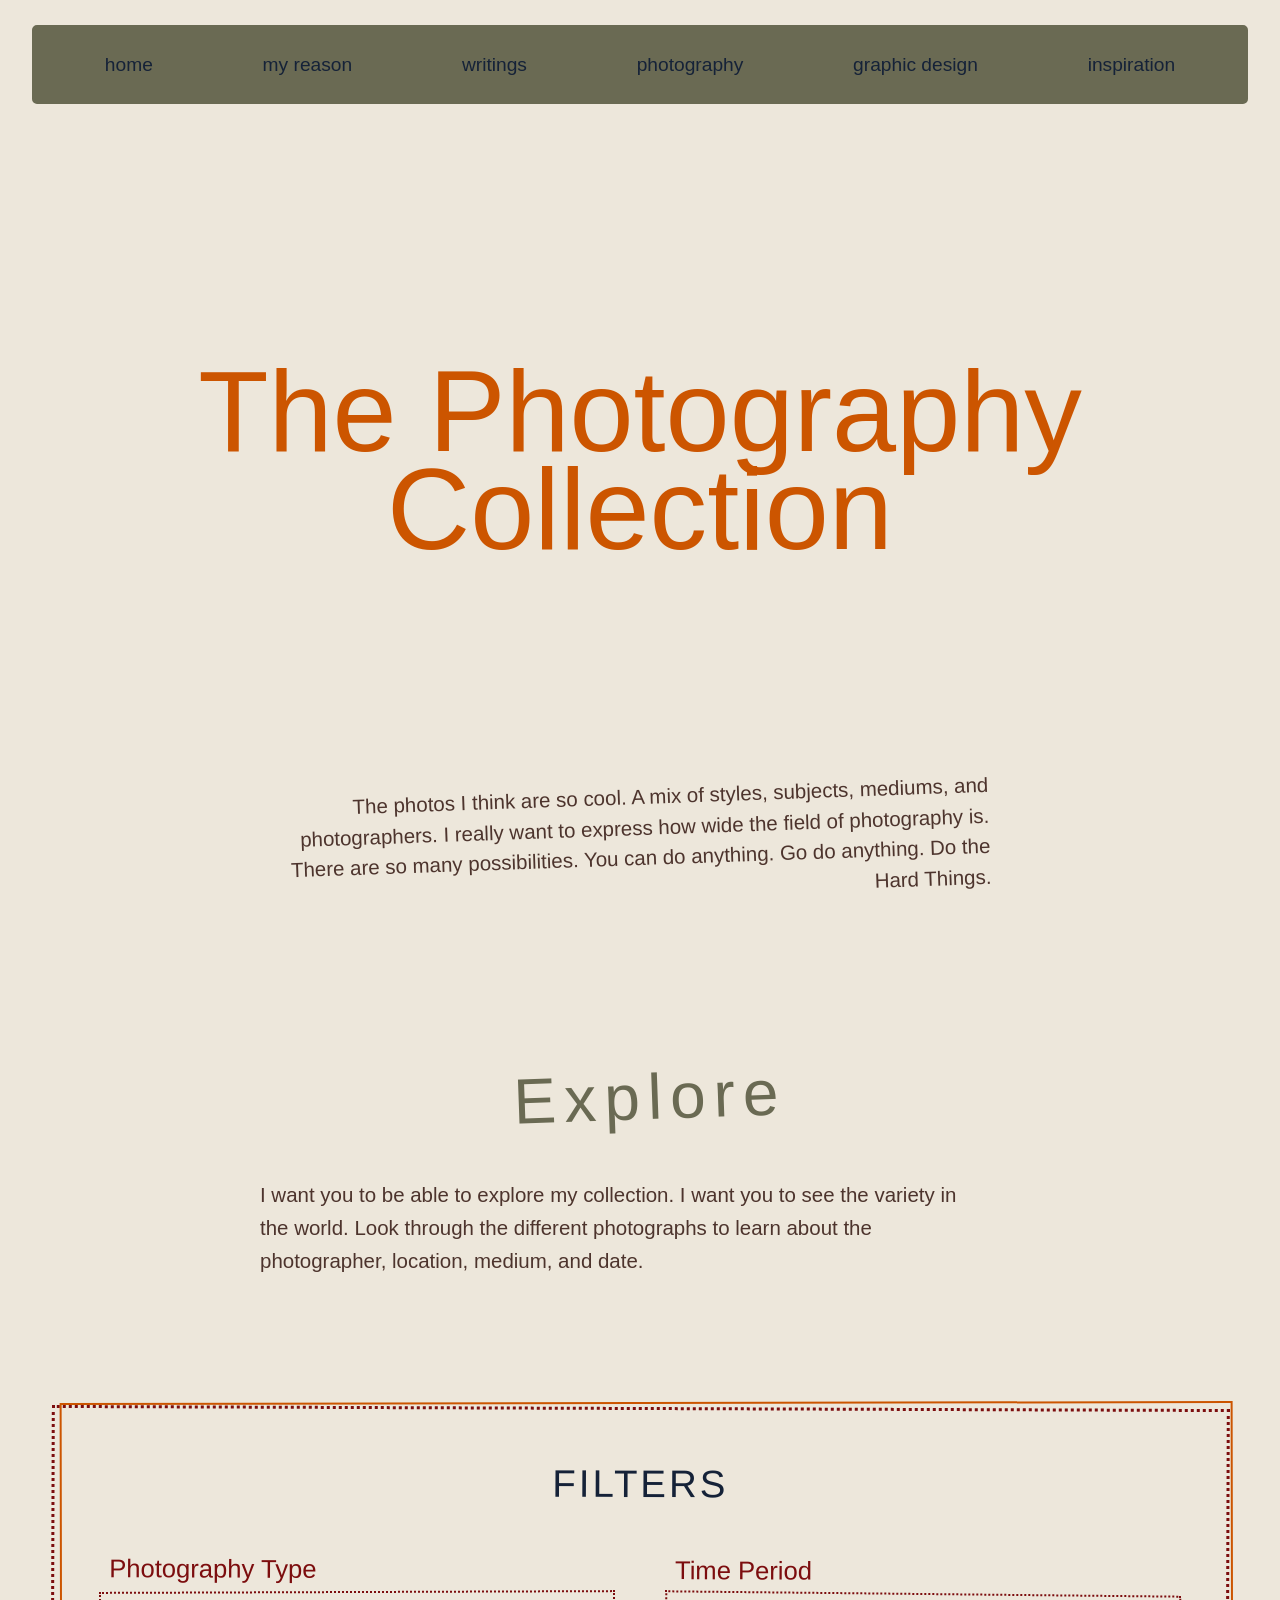
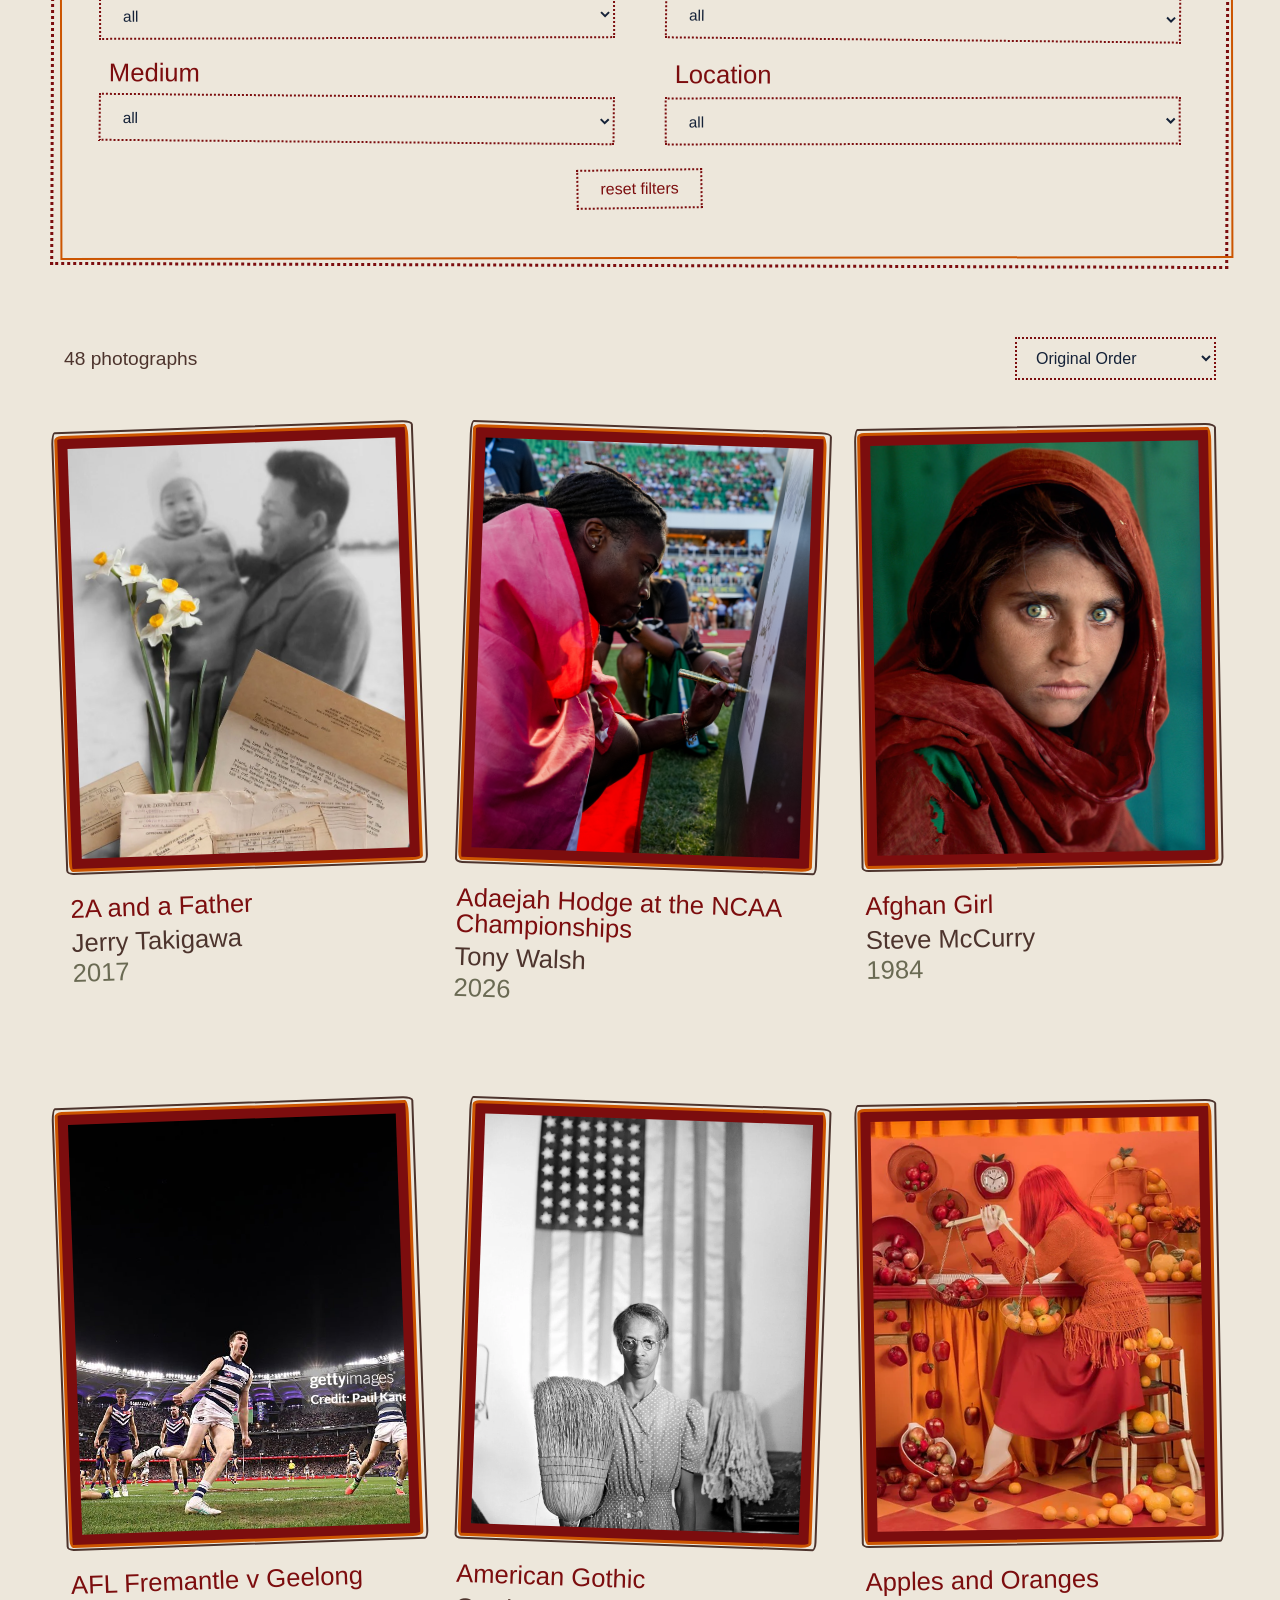
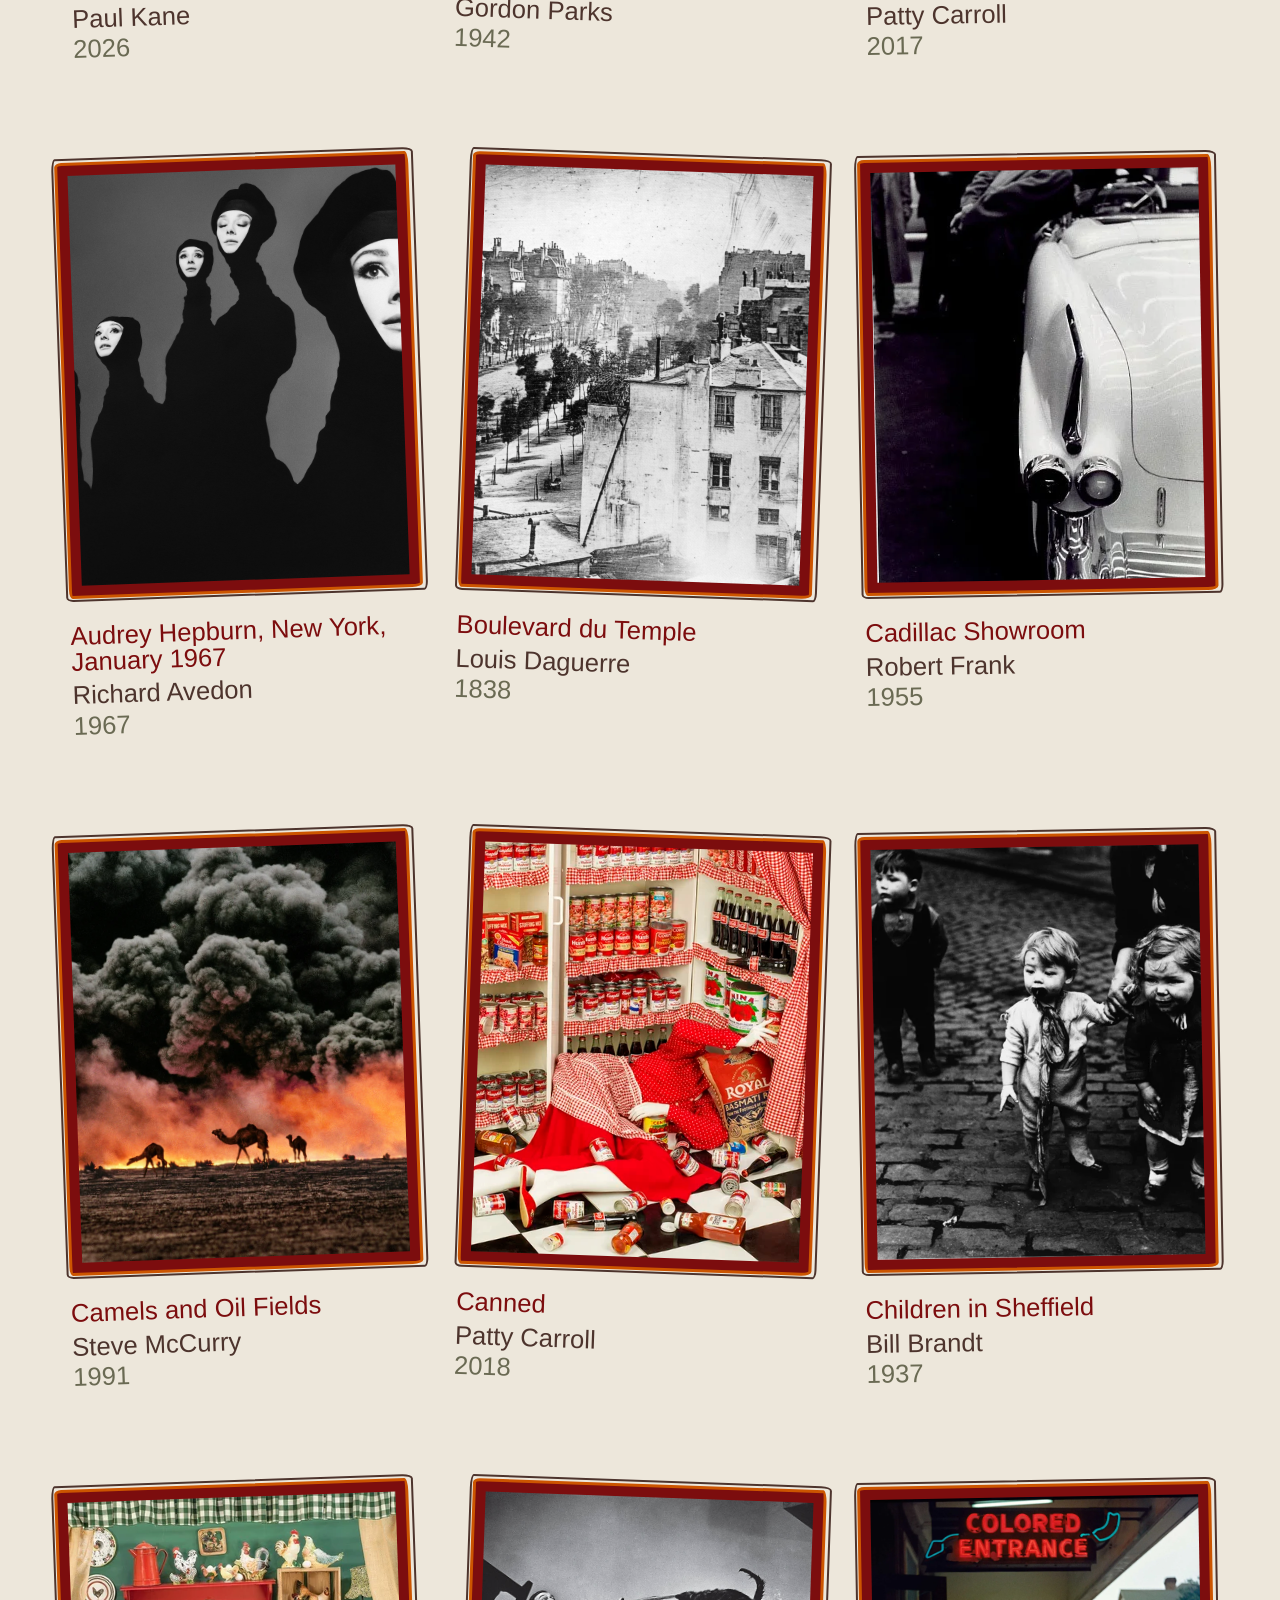
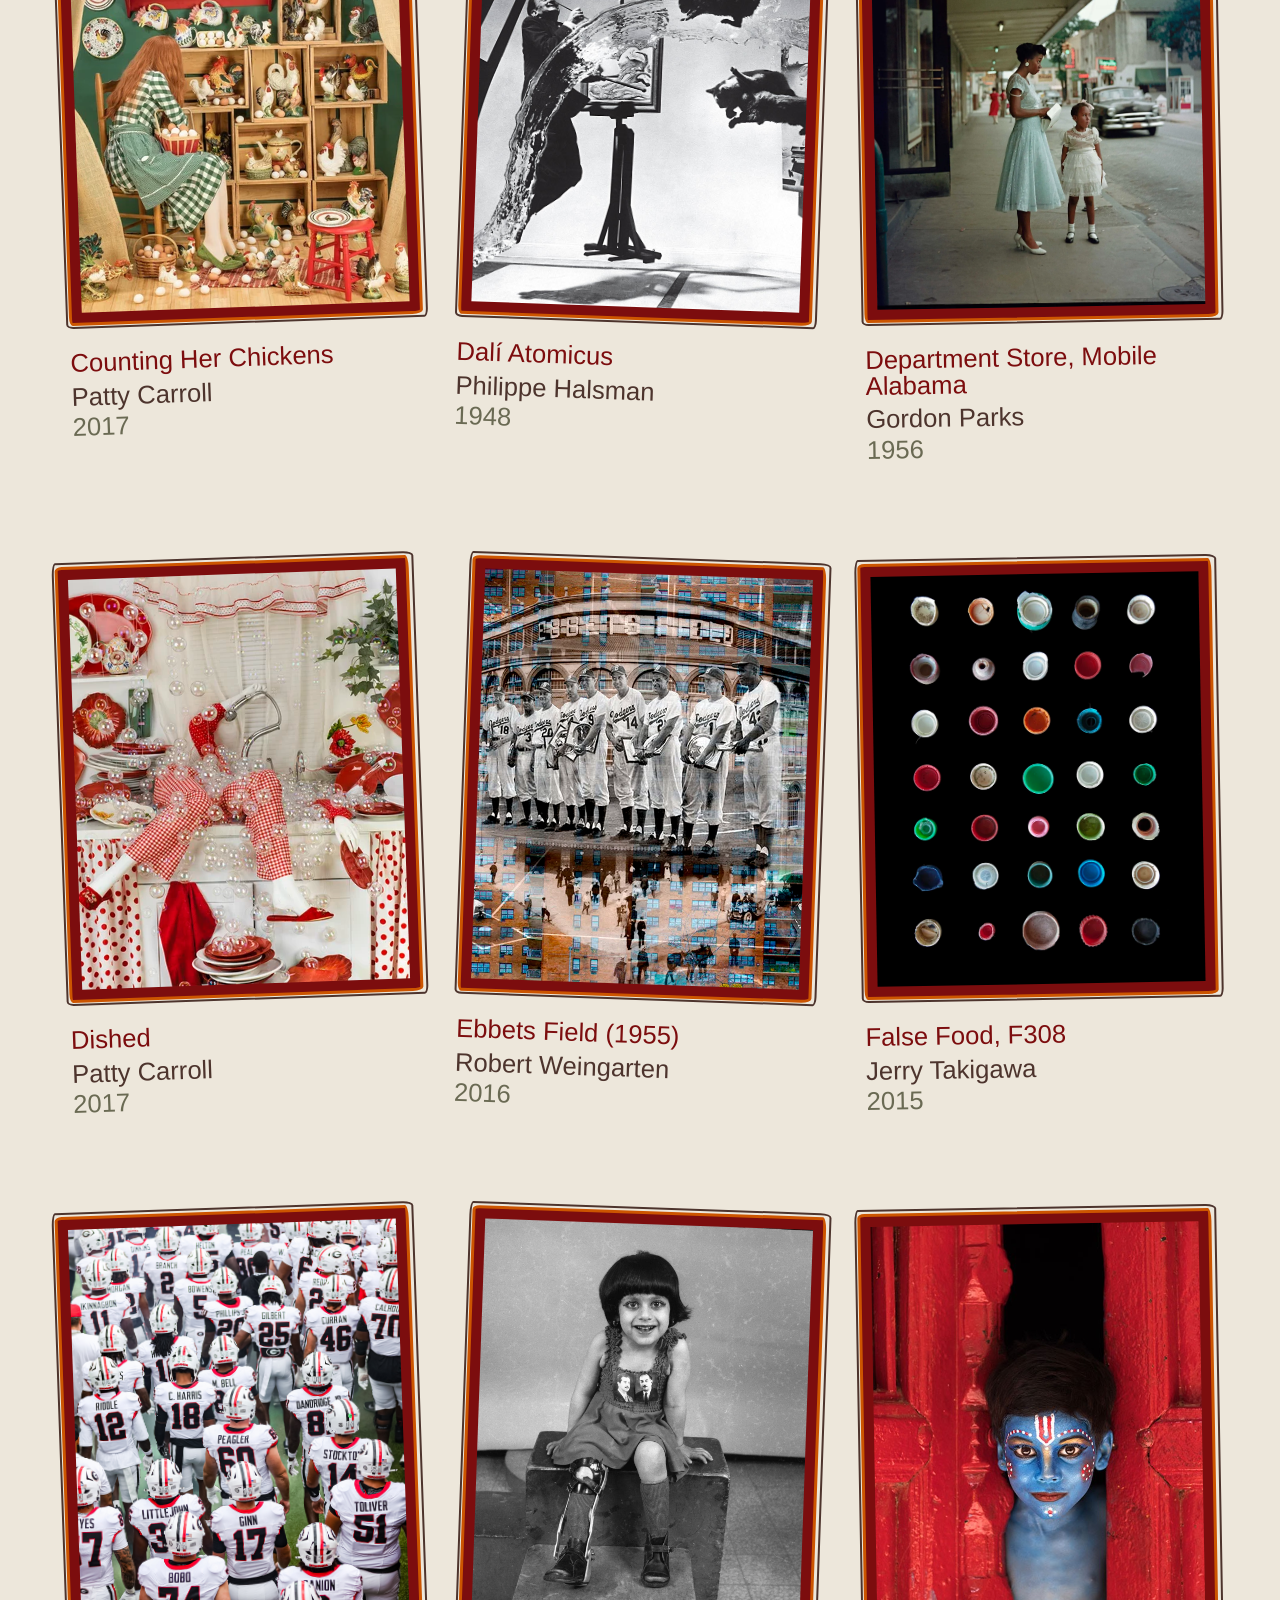
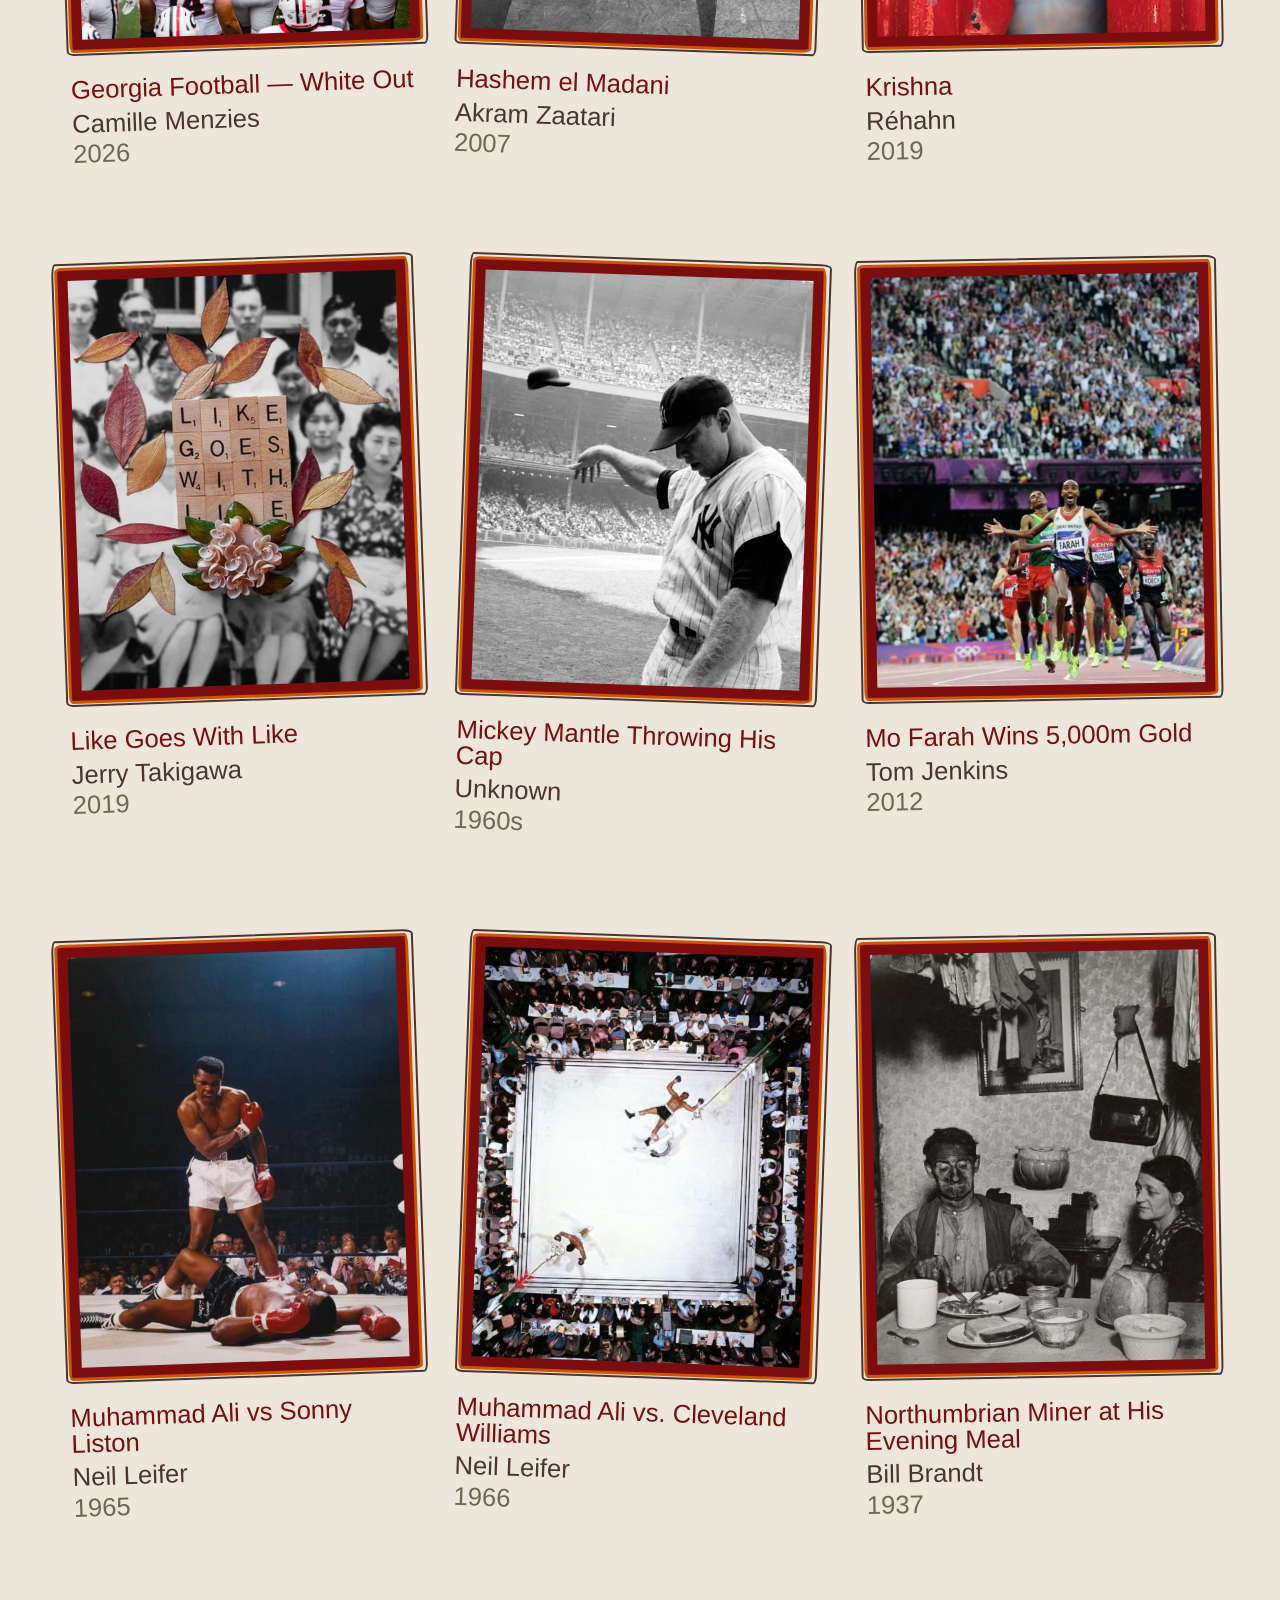
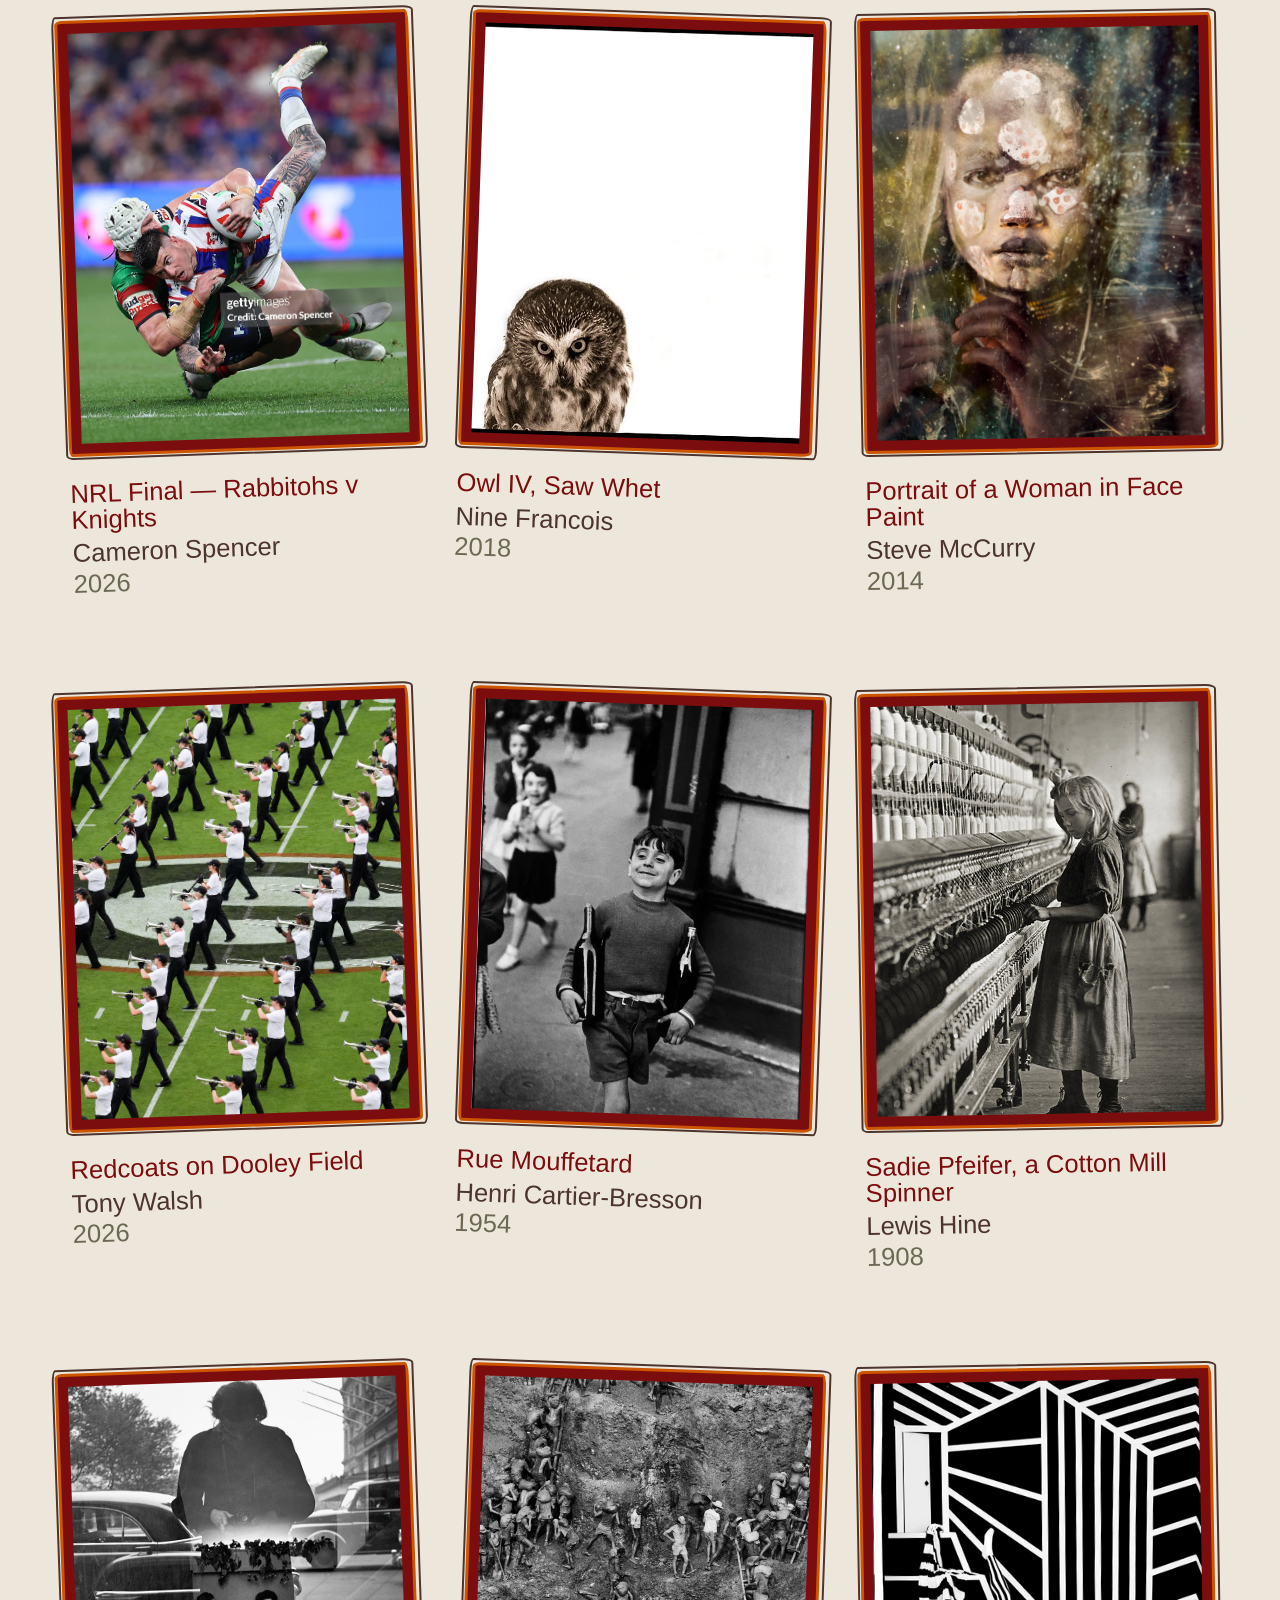
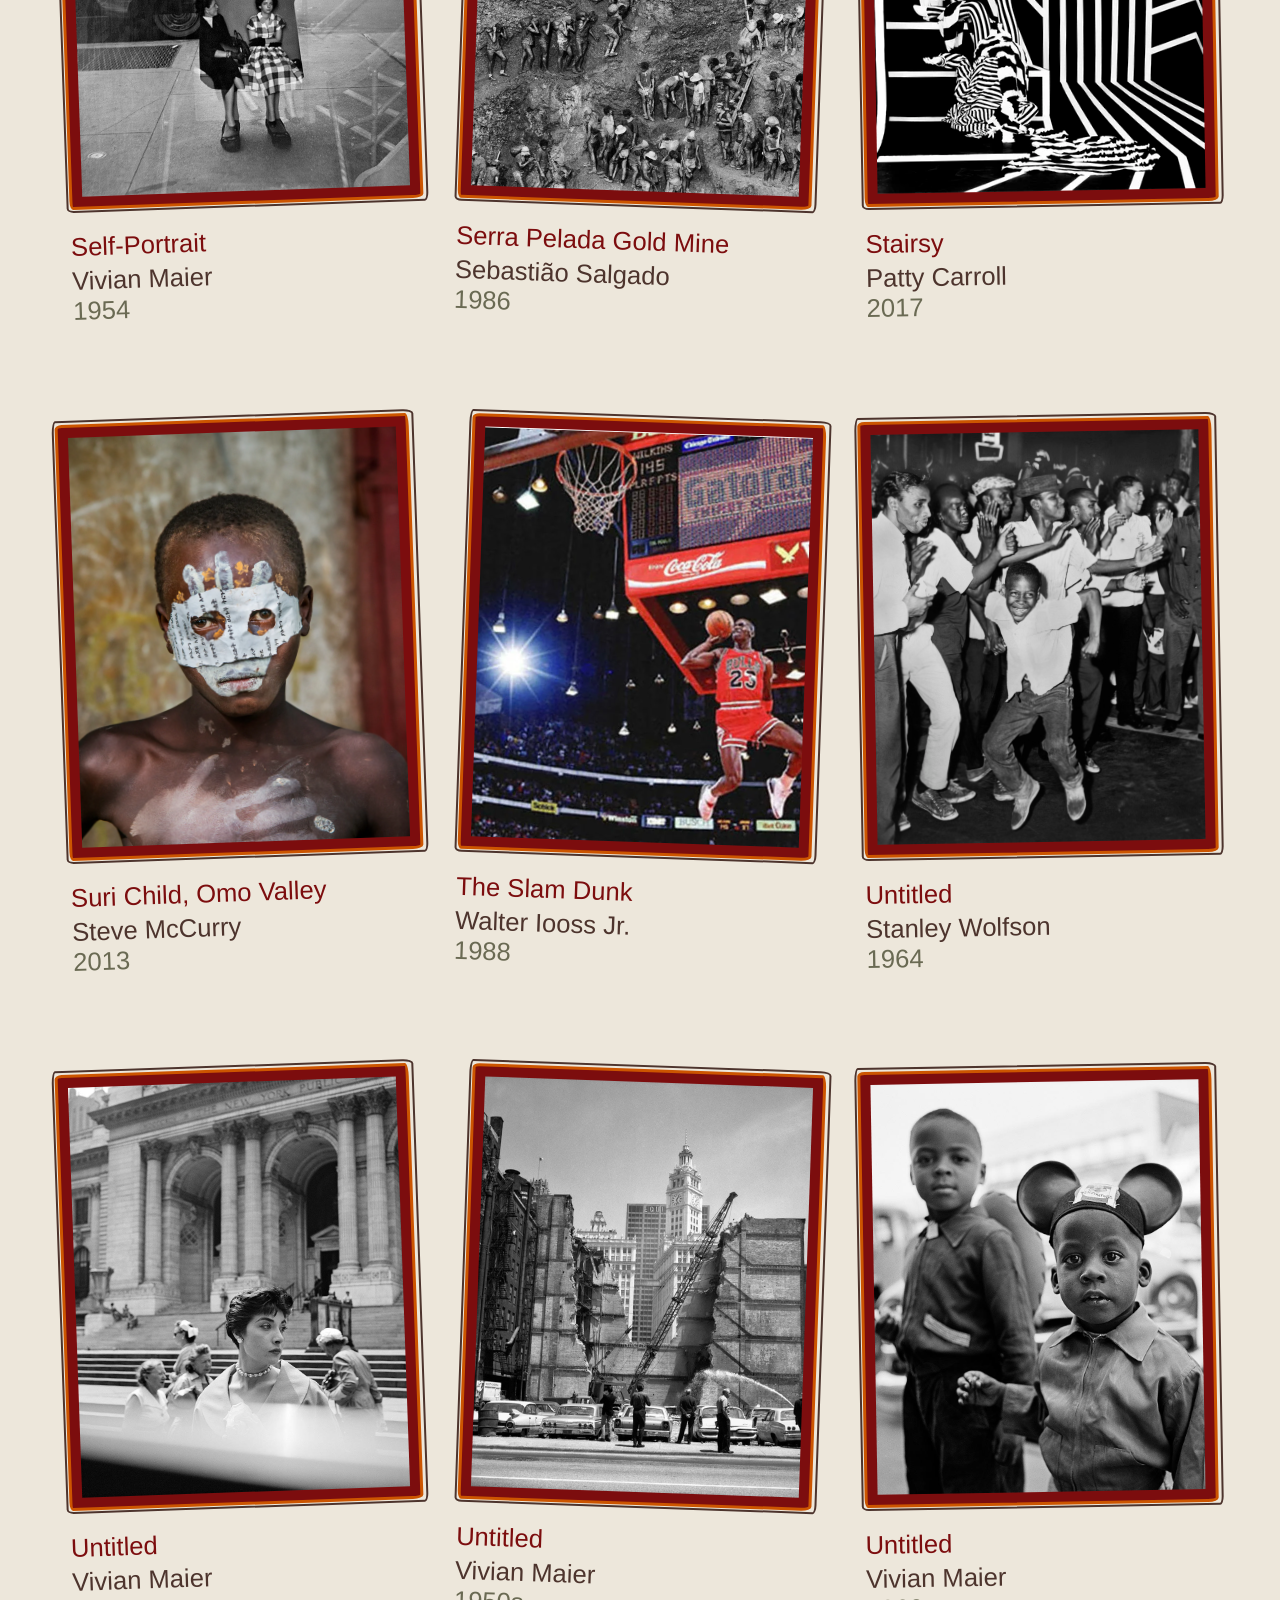
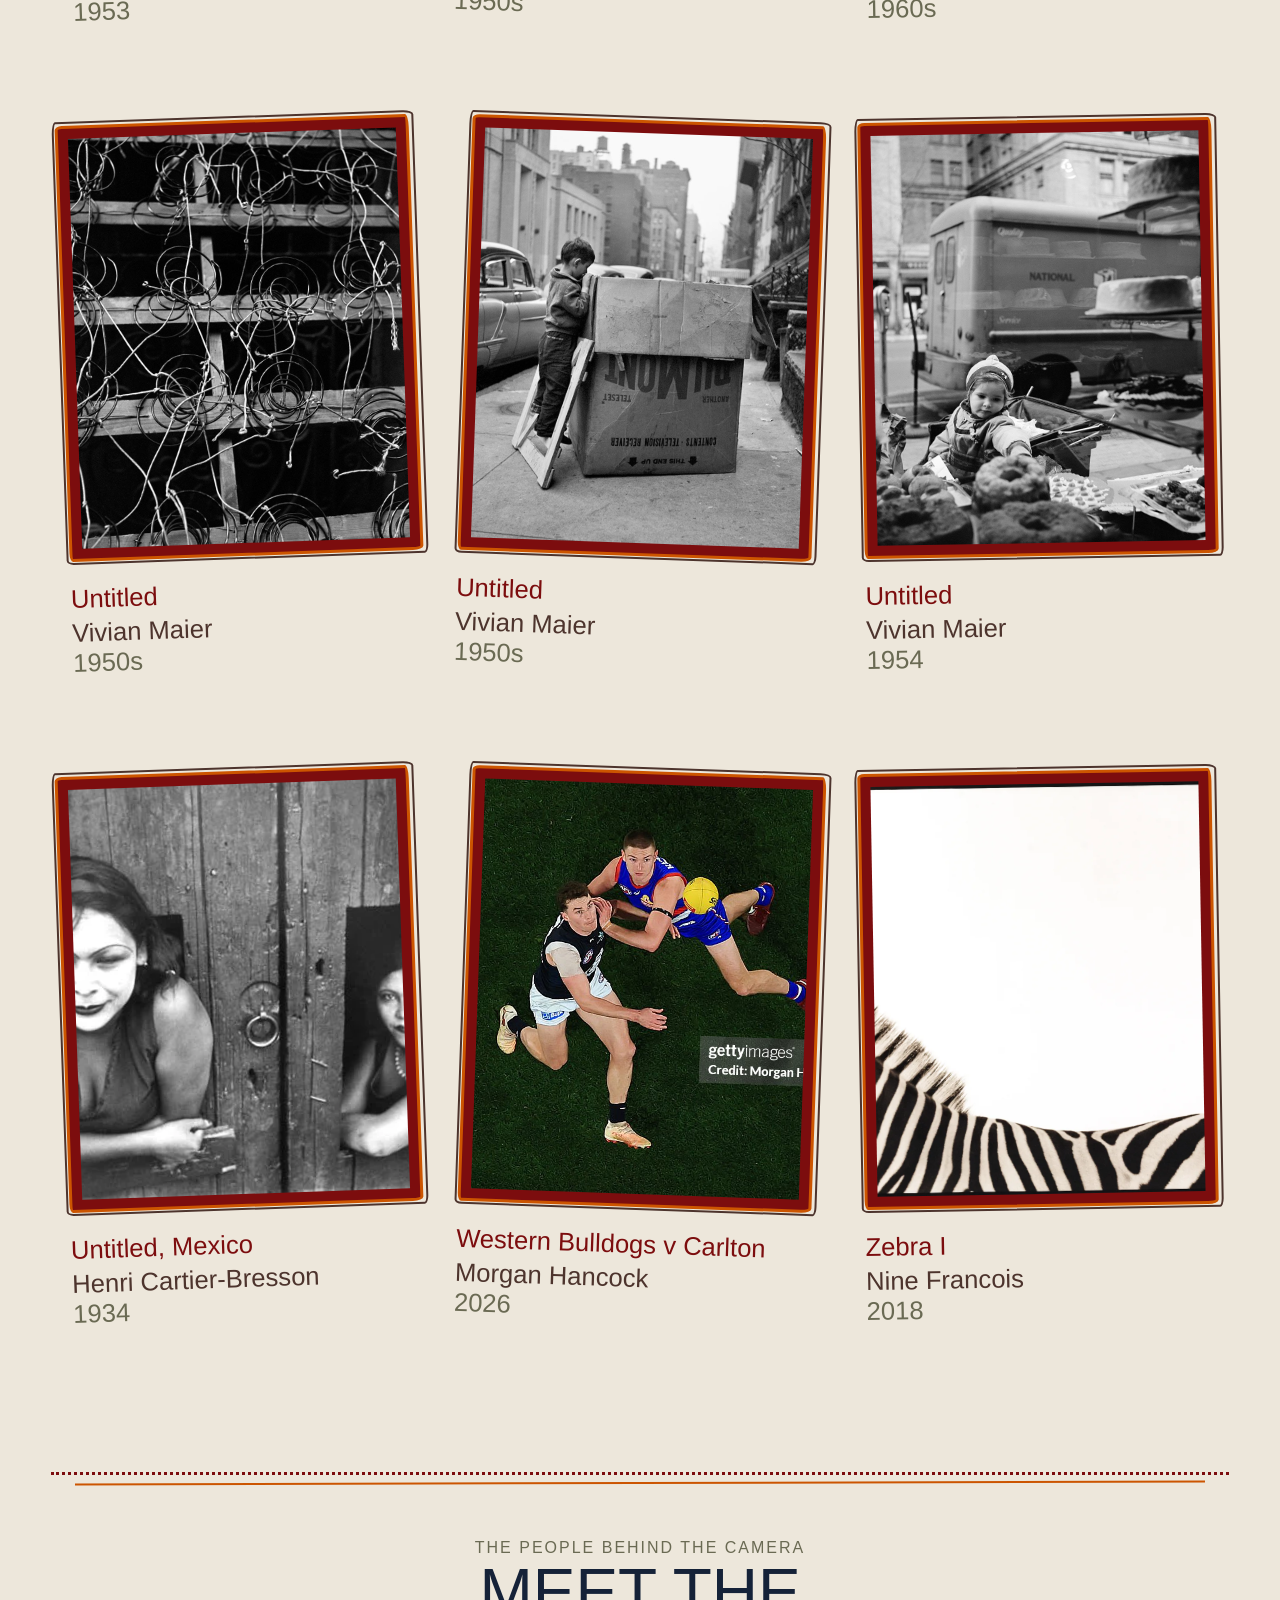
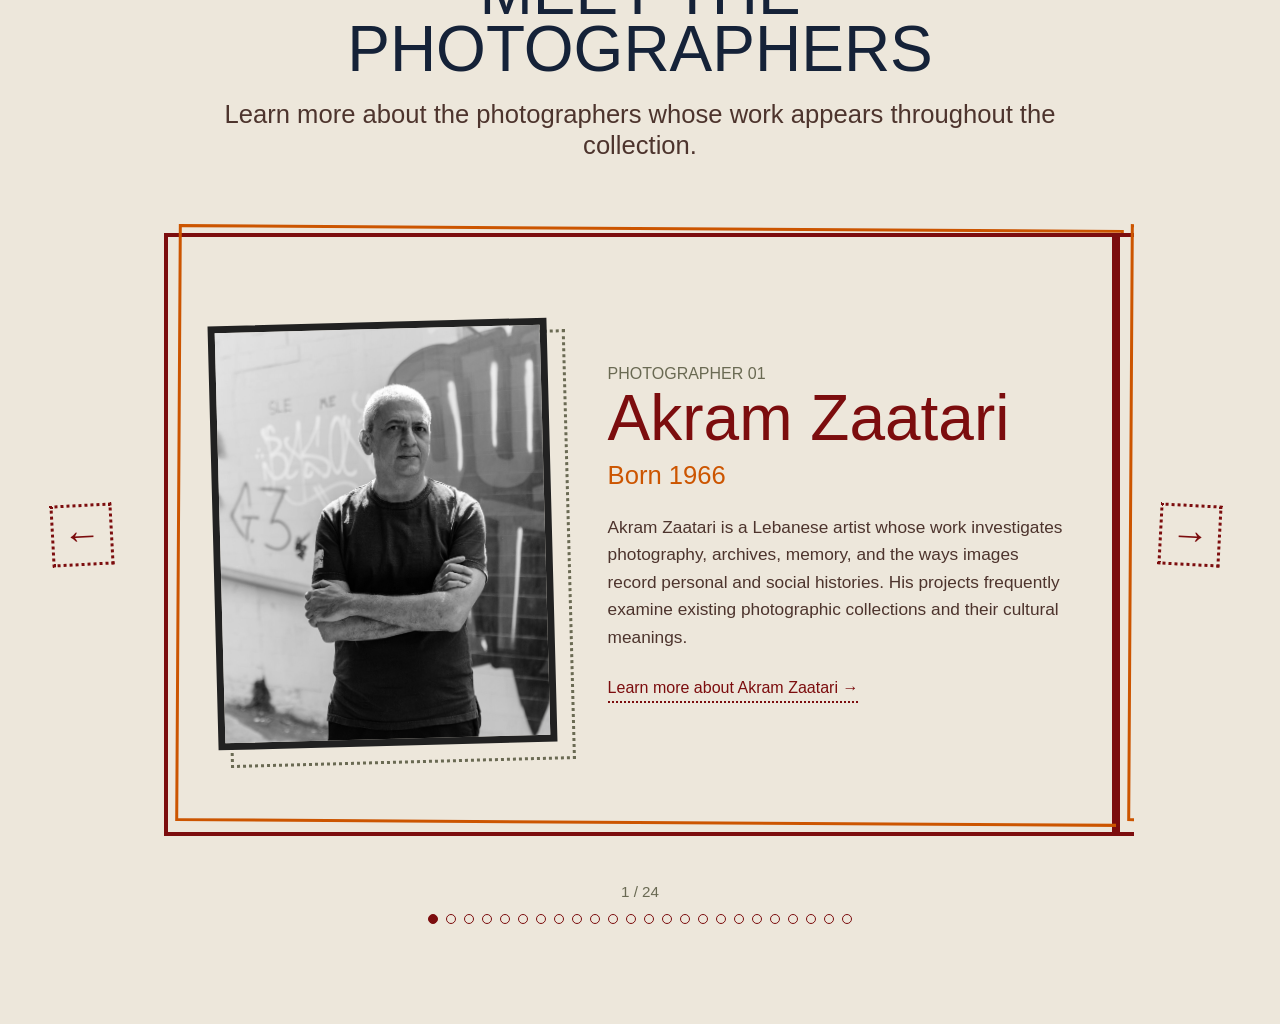
==== commit 962ca2c0: "photo inspo" ====
--- a/data.html
+++ b/data.html
@@ -4,7 +4,23 @@
 
 <head>
 
-    <!-- ADOBE FONTS -->
+    <!-- ==========================================
+         META
+    =========================================== -->
+
+    <meta charset="UTF-8">
+
+    <meta
+        name="viewport"
+        content="width=device-width, initial-scale=1.0"
+    >
+
+    <title>Photography Collection</title>
+
+
+    <!-- ==========================================
+         ADOBE FONTS
+    =========================================== -->
 
     <link
         rel="stylesheet"
@@ -83,29 +99,13 @@
 
             s.parentNode.insertBefore(tk, s);
 
-
         })(document);
     </script>
 
 
-
-    <!-- META -->
-
-    <meta charset="UTF-8">
-
-    <meta
-        name="viewport"
-        content="width=device-width, initial-scale=1.0"
-    >
-
-
-    <title>
-        Photography Collection
-    </title>
-
-
-
-    <!-- CSS -->
+    <!-- ==========================================
+         CSS
+    =========================================== -->
 
     <link
         rel="stylesheet"
@@ -120,13 +120,12 @@
 </head>
 
 
-
 <body>
 
 
-    <!-- ==============================
+    <!-- ==========================================
          NAVIGATION
-    =============================== -->
+    =========================================== -->
 
     <nav>
 
@@ -181,7 +180,7 @@
             <li class="buttons2">
 
                 <a href="data.html">
-                    Collection
+                    inspiration
                 </a>
 
             </li>
@@ -193,16 +192,19 @@
 
 
 
-    <!-- ==============================
-         COLLECTION HEADER
-    =============================== -->
+    <!-- ==========================================
+         PAGE HEADER
+    =========================================== -->
 
     <header class="collection-header">
 
+
         <h1 id="title">
+
             The Photography
             <br>
             Collection
+
         </h1>
 
 
@@ -226,15 +228,17 @@
 
         </p>
 
+
     </header>
 
 
 
-    <!-- ==============================
+    <!-- ==========================================
          INTRODUCTION
-    =============================== -->
+    =========================================== -->
 
     <section class="collection-intro">
+
 
         <h2 class="smallertitles">
             Explore
@@ -255,159 +259,354 @@
 
         </p>
 
+
     </section>
 
 
 
-    <!-- ==============================
+    <!-- ==========================================
          FILTERS
-    =============================== -->
+    =========================================== -->
 
     <section class="collection-filters">
 
 
-        <div class="collection-filter-title">
-
-            Photography Type
-
+        <div class="filters-heading">
+            FILTERS
         </div>
 
 
-
-        <div class="filter-buttons">
-
+        <div class="filter-dropdowns">
+
+
+            <!-- PHOTOGRAPHY TYPE -->
+
+            <div class="filter-dropdown-group">
+
+                <label for="type-filter">
+                    Photography Type
+                </label>
+
+                <select
+                    id="type-filter"
+                    class="filter-select"
+                    data-group="type"
+                >
+
+                    <option value="all">
+                        All
+                    </option>
+
+                    <option value="portrait">
+                        Portrait
+                    </option>
+
+                    <option value="sports">
+                        Sports
+                    </option>
+
+                    <option value="documentary">
+                        Documentary
+                    </option>
+
+                    <option value="observation">
+                        Observation
+                    </option>
+
+                    <option value="staged">
+                        Staged
+                    </option>
+
+                </select>
+
+            </div>
+
+
+
+            <!-- TIME PERIOD -->
+
+            <div class="filter-dropdown-group">
+
+                <label for="time-filter">
+                    Time Period
+                </label>
+
+                <select
+                    id="time-filter"
+                    class="filter-select"
+                    data-group="time"
+                >
+
+                    <option value="all">
+                        All
+                    </option>
+
+                    <option value="1800">
+                        1800s
+                    </option>
+
+                    <option value="1900">
+                        1900–1949
+                    </option>
+
+                    <option value="1950">
+                        1950–1999
+                    </option>
+
+                    <option value="2000">
+                        2000–Present
+                    </option>
+
+                </select>
+
+            </div>
+
+
+
+            <!-- MEDIUM -->
+
+            <div class="filter-dropdown-group">
+
+                <label for="medium-filter">
+                    Medium
+                </label>
+
+                <select
+                    id="medium-filter"
+                    class="filter-select"
+                    data-group="medium"
+                >
+
+                    <option value="all">
+                        All
+                    </option>
+
+                    <option value="digital">
+                        Digital
+                    </option>
+
+                    <option value="color">
+                        Color Film
+                    </option>
+
+                    <option value="black-and-white">
+                        Black + White
+                    </option>
+
+                    <option value="silver">
+                        Silver Print
+                    </option>
+
+                </select>
+
+            </div>
+
+
+
+            <!-- LOCATION -->
+
+            <div class="filter-dropdown-group">
+
+                <label for="location-filter">
+                    Location
+                </label>
+
+                <select
+                    id="location-filter"
+                    class="filter-select"
+                    data-group="location"
+                >
+
+                    <option value="all">
+                        All
+                    </option>
+
+                    <option value="united states">
+                        United States
+                    </option>
+
+                    <option value="europe">
+                        Europe
+                    </option>
+
+                    <option value="asia">
+                        Asia
+                    </option>
+
+                    <option value="africa">
+                        Africa
+                    </option>
+
+                    <option value="australia">
+                        Australia
+                    </option>
+
+                </select>
+
+            </div>
+
+
+        </div>
+
+
+
+        <!-- RESET FILTERS -->
+
+        <div class="reset-filter-container">
 
             <button
-                class="filter-button active"
-                data-filter="all"
+                type="button"
+                id="reset-filters"
+                class="reset-filter-button"
             >
-                All
+                Reset Filters
             </button>
 
+        </div>
+
+
+    </section>
+
+
+
+    <!-- ==========================================
+         COLLECTION TOOLS / SORT
+    =========================================== -->
+
+    <section class="collection-tools">
+
+
+        <div id="photo-count">
+            Loading photographs...
+        </div>
+
+
+        <select id="sort">
+    <option value="original">Original Order</option>
+    <option value="newest">Newest → Oldest</option>
+    <option value="oldest">Oldest → Newest</option>
+    <option value="photographer-az">Photographer A → Z</option>
+    <option value="photographer-za">Photographer Z → A</option>
+</select>
+
+
+    </section>
+
+
+
+    <!-- ==========================================
+         PHOTOGRAPH GRID
+    =========================================== -->
+
+    <main id="photo-grid">
+
+    </main>
+
+<!-- =====================================
+     PHOTOGRAPHER CAROUSEL
+====================================== -->
+
+<section class="artist-section">
+
+    <div class="artist-section-heading">
+
+        <p class="artist-eyebrow">
+            THE PEOPLE BEHIND THE CAMERA
+        </p>
+
+        <h2>
+            MEET THE PHOTOGRAPHERS
+        </h2>
+
+        <p class="artist-section-intro">
+            Learn more about the photographers
+            whose work appears throughout the collection.
+        </p>
+
+    </div>
+
+
+    <div class="artist-carousel">
+
+        <button
+            type="button"
+            class="artist-arrow artist-arrow-left"
+            id="artist-prev"
+            aria-label="Previous photographer"
+        >
+            ←
+        </button>
+
+
+        <div class="artist-carousel-window">
+
+            <div
+                class="artist-carousel-track"
+                id="artist-carousel-track"
+            >
+            </div>
+
+        </div>
+
+
+        <button
+            type="button"
+            class="artist-arrow artist-arrow-right"
+            id="artist-next"
+            aria-label="Next photographer"
+        >
+            →
+        </button>
+
+    </div>
+
+
+    <div class="artist-carousel-bottom">
+
+        <div
+            class="artist-counter"
+            id="artist-counter"
+        >
+        </div>
+
+        <div
+            class="artist-dots"
+            id="artist-dots"
+        >
+        </div>
+
+    </div>
+
+</section>
+
+    <!-- ==========================================
+         PHOTO MODAL
+    =========================================== -->
+
+    <div
+        id="photo-modal"
+        role="dialog"
+        aria-modal="true"
+        aria-labelledby="modal-title"
+    >
+
+
+        <div class="modal-box">
+
+
+            <!-- CLOSE BUTTON -->
 
             <button
-                class="filter-button"
-                data-filter="portrait"
+                type="button"
+                id="close-modal"
+                aria-label="Close photograph details"
             >
-                Portrait
+                ×
             </button>
 
 
-            <button
-                class="filter-button"
-                data-filter="sports"
-            >
-                Sports
-            </button>
-
-
-            <button
-                class="filter-button"
-                data-filter="documentary"
-            >
-                Documentary
-            </button>
-
-
-            <button
-                class="filter-button"
-                data-filter="observation"
-            >
-                Observation
-            </button>
-
-
-            <button
-                class="filter-button"
-                data-filter="staged"
-            >
-                Staged
-            </button>
-
-
-        </div>
-
-    </section>
-
-
-
-    <!-- ==============================
-         SORT
-    =============================== -->
-
-    <section class="collection-tools">
-
-
-        <div id="photo-count">
-
-            Loading photographs...
-
-        </div>
-
-
-        <select id="sort">
-
-
-            <option value="original">
-
-                Original Order
-
-            </option>
-
-
-            <option value="newest">
-
-                Newest → Oldest
-
-            </option>
-
-
-            <option value="oldest">
-
-                Oldest → Newest
-
-            </option>
-
-
-        </select>
-
-
-    </section>
-
-
-
-    <!-- ==============================
-         PHOTOGRAPHS
-
-         DO NOT PUT PHOTOS HERE.
-
-         JavaScript automatically creates
-         the photographs from photos.json.
-    =============================== -->
-
-    <main id="photo-grid">
-
-    </main>
-
-
-
-    <!-- ==============================
-         PHOTO MODAL
-    =============================== -->
-
-    <div id="photo-modal">
-
-
-        <div class="modal-box">
-
-
-            <button id="close-modal">
-
-                ×
-
-            </button>
-
-
+
+            <!-- LARGE PHOTO -->
 
             <img
                 id="modal-image"
@@ -418,21 +617,24 @@
 
 
 
+            <!-- PHOTO INFORMATION -->
+
             <div class="modal-information">
 
 
+                <!-- PHOTO TITLE -->
+
                 <h2 id="modal-title">
 
                 </h2>
 
 
 
+                <!-- PHOTOGRAPHER -->
+
                 <div class="modal-label">
-
                     Photographer
-
-                </div>
-
+                </div>
 
                 <div
                     class="modal-value"
@@ -442,12 +644,11 @@
 
 
 
+                <!-- TIME PERIOD -->
+
                 <div class="modal-label">
-
                     Time Period
-
-                </div>
-
+                </div>
 
                 <div
                     class="modal-value"
@@ -457,12 +658,11 @@
 
 
 
+                <!-- LOCATION -->
+
                 <div class="modal-label">
-
                     Location
-
-                </div>
-
+                </div>
 
                 <div
                     class="modal-value"
@@ -472,12 +672,11 @@
 
 
 
+                <!-- PHOTOGRAPHY TYPE -->
+
                 <div class="modal-label">
-
                     Photography Type
-
-                </div>
-
+                </div>
 
                 <div
                     class="modal-value"
@@ -487,12 +686,11 @@
 
 
 
+                <!-- MEDIUM -->
+
                 <div class="modal-label">
-
                     Medium
-
-                </div>
-
+                </div>
 
                 <div
                     class="modal-value"
@@ -501,17 +699,35 @@
                 </div>
 
 
+
+                <!-- ARTICLE / SOURCE LINK -->
+
+                <a
+                    id="modal-link"
+                    class="modal-link"
+                    href="#"
+                    target="_blank"
+                    rel="noopener noreferrer"
+                >
+                    Read more about this photograph →
+                </a>
+
+
             </div>
 
+
         </div>
 
+
     </div>
 
 
 
-    <!-- JAVASCRIPT -->
-
-  <script src="collection.js"></script>
+    <!-- ==========================================
+         JAVASCRIPT
+    =========================================== -->
+
+    <script src="collection.js"></script>
 
 
 </body>
--- a/style.css
+++ b/style.css
@@ -377,9 +377,7 @@
 }
 
 
-/* =====================================================
-   SINGLE SECTIONS
-   ===================================================== */
+
 
 .single-section {
     display: flex;
@@ -397,9 +395,7 @@
 }
 
 
-/* =====================================================
-   PHOTOS
-   ===================================================== */
+
 
 .photo,
 .photo2,
@@ -444,9 +440,7 @@
 }
 
 
-/* =====================================================
-   PHOTO FRAMES
-   ===================================================== */
+
 
 .box,
 .box2 {
@@ -507,9 +501,6 @@
 }
 
 
-/* =====================================================
-   GRAPHIC DESIGN FRAMES
-   ===================================================== */
 
 .boxgd1,
 .boxgd2 {
@@ -541,9 +532,7 @@
 }
 
 
-/* =====================================================
-   MAIN BOX
-   ===================================================== */
+
 
 .boxmain {
     position: relative;
@@ -565,9 +554,7 @@
 }
 
 
-/* =====================================================
-   LINKS SECTION
-   ===================================================== */
+
 
 .links-section {
     text-align: center;
@@ -1311,24 +1298,50 @@
    HEADER
 ------------------------- */
 
+/* COLLECTION HEADER */
+
 .collection-header {
-    width: min(90%, 1300px);
-    margin: 140px auto 170px;
-    position: relative;
-}
+    min-height: 650px;
+
+    display: flex;
+    flex-direction: column;
+    justify-content: center;
+    align-items: center;
+
+    text-align: center;
+
+    padding: 80px 40px;
+}
+
 
 .collection-header h1 {
     font-family: "altogether", sans-serif;
-    font-size: clamp(4rem, 10vw, 9rem);
-    line-height: .8;
-
-    color: var(--orange);
-
-    text-transform: none;
-    text-align: left;
-
-    max-width: 1000px;
-    margin: 0;
+
+    font-size: clamp(70px, 9vw, 150px);
+
+    line-height: 0.85;
+
+    color: #d65300;
+
+    text-align: center;
+
+    width: 100%;
+    max-width: 1500px;
+
+    margin: 0 auto 50px auto;
+}
+
+
+.collection-header p {
+    font-family: "gladly-mailed", sans-serif;
+
+    max-width: 800px;
+
+    margin: 0 auto;
+
+    text-align: center;
+
+    line-height: 1.5;
 }
 
 
@@ -1365,13 +1378,13 @@
 .collection-intro h2 {
     font-family: "kuhlman-vf", sans-serif;
 
-    font-size: clamp(3rem, 7vw, 6rem);
+    font-size: clamp(2rem, 5vw, 4rem);
 
     letter-spacing: 8px;
 
     color: var(--olive);
 
-    text-align: left;
+    text-align: center;
 
     margin-bottom: 50px;
 
@@ -1394,73 +1407,460 @@
 
 
 
-/* -------------------------
+/* =====================================================
    FILTER SECTION
-------------------------- */
+===================================================== */
+
+/* =====================================================
+   FILTER SECTION — COMPACT
+===================================================== */
 
 .collection-filters {
-    width: min(90%, 1200px);
-
-    margin: 0 auto 50px;
-
-    padding: 40px;
+    width: min(88%, 1350px);
+
+    margin: 0 auto 55px;
+
+    padding: 30px 45px 32px;
+
+    position: relative;
 
     border: 3px dotted var(--red);
 
-    transform: rotate(.5deg);
-
-    position: relative;
-}
-
-
-/* second imperfect border */
+    transform: rotate(.2deg);
+}
+
+
+/* ORANGE IMPERFECT BORDER */
 
 .collection-filters::before {
     content: "";
 
     position: absolute;
 
+    top: -6px;
+    left: 6px;
+    right: -7px;
+    bottom: 5px;
+
+    border: 2px solid var(--orange);
+
+    pointer-events: none;
+
+    transform: rotate(-.3deg);
+}
+
+
+/* FILTERS TITLE */
+
+.filters-heading {
+    font-family: "kuhlman-vf", sans-serif;
+
+    font-size: clamp(2.5rem, 4vw, 4rem);
+
+    color: var(--navy);
+
+    text-align: center;
+
+    letter-spacing: 3px;
+
+    margin-bottom: 25px;
+}
+
+
+/* TWO-COLUMN FILTER LAYOUT */
+
+.filter-dropdowns {
+    width: min(100%, 1100px);
+
+    margin: 0 auto;
+
+    display: grid;
+
+    grid-template-columns: repeat(2, 1fr);
+
+    column-gap: 50px;
+
+    row-gap: 22px;
+}
+
+
+/* EACH FILTER */
+
+.filter-dropdown-group {
+    display: flex;
+
+    flex-direction: column;
+
+    gap: 8px;
+}
+
+
+/* FILTER LABELS */
+
+.filter-dropdown-group label {
+    font-family: "slight-chance", sans-serif;
+
+    font-size: clamp(1.4rem, 2vw, 2rem);
+
+    color: var(--red);
+
+    line-height: 1;
+
+    margin-left: 10px;
+}
+
+
+/* DROPDOWN BOXES */
+
+.filter-select {
+    width: 100%;
+
+    min-height: 48px;
+
+    padding: 9px 45px 9px 18px;
+
+    font-family: "callifont-daynote-brush", sans-serif;
+
+    font-size: clamp(.9rem, 1.2vw, 1.1rem);
+
+    color: var(--navy);
+
+    background-color: var(--background-color);
+
+    border: 2px dotted var(--red);
+
+    border-radius: 0;
+
+    cursor: pointer;
+
+    text-transform: lowercase;
+
+    transition:
+        background-color .2s ease,
+        color .2s ease,
+        border-color .2s ease,
+        transform .2s ease;
+}
+
+
+/* LITTLE HAND-DRAWN ROTATIONS */
+
+.filter-dropdown-group:nth-child(1) .filter-select {
+    transform: rotate(-.4deg);
+}
+
+.filter-dropdown-group:nth-child(2) .filter-select {
+    transform: rotate(.4deg);
+}
+
+.filter-dropdown-group:nth-child(3) .filter-select {
+    transform: rotate(.3deg);
+}
+
+.filter-dropdown-group:nth-child(4) .filter-select {
+    transform: rotate(-.3deg);
+}
+
+
+/* HOVER */
+
+.filter-select:hover {
+    border-color: var(--navy);
+}
+
+
+/* FOCUS */
+
+.filter-select:focus {
+    outline: 3px solid var(--orange);
+
+    outline-offset: 4px;
+
+    border-color: var(--navy);
+}
+
+
+/* DROPDOWN OPTIONS */
+
+.filter-select option {
+    font-family: "callifont-daynote-brush", sans-serif;
+
+    color: var(--navy);
+
+    background-color: var(--background-color);
+}
+
+
+/* RESET BUTTON AREA */
+
+.reset-filter-container {
+    display: flex;
+
+    justify-content: center;
+
+    margin-top: 25px;
+}
+
+
+/* RESET BUTTON */
+
+.reset-filter-button {
+    font-family: "callifont-daynote-brush", sans-serif;
+
+    font-size: 1rem;
+
+    color: var(--red);
+
+    background-color: transparent;
+
+    border: 2px dotted var(--red);
+
+    padding: 9px 22px;
+
+    cursor: pointer;
+
+    text-transform: lowercase;
+
+    transform: rotate(-1deg);
+
+    transition:
+        background-color .2s ease,
+        color .2s ease,
+        border-color .2s ease,
+        transform .2s ease;
+}
+
+
+.reset-filter-button:hover {
+    background-color: var(--red);
+
+    color: var(--background-color);
+
+    border-color: var(--red);
+
+    transform: rotate(1deg);
+}
+
+
+.reset-filter-button:focus-visible {
+    outline: 3px solid var(--orange);
+
+    outline-offset: 4px;
+}
+
+
+/* =====================================================
+   NO RESULTS
+===================================================== */
+
+.no-results {
+    grid-column: 1 / -1;
+
+    width: 100%;
+
+    padding: 80px 20px;
+
+    text-align: center;
+
+    font-family: "callifont-daynote-brush", sans-serif;
+
+    font-size: clamp(1.1rem, 1.5vw, 1.4rem);
+
+    color: var(--red);
+}
+
+
+
+/* =====================================================
+   FILTERS — TABLET
+===================================================== */
+
+@media screen and (max-width: 900px) {
+
+    .collection-filters {
+        width: 90%;
+
+        padding: 45px 30px 50px;
+    }
+
+
+    .filter-dropdowns {
+        column-gap: 30px;
+
+        row-gap: 40px;
+    }
+
+
+    .filters-heading {
+        margin-bottom: 45px;
+    }
+
+}
+
+
+
+/* =====================================================
+   FILTERS — MOBILE
+===================================================== */
+
+@media screen and (max-width: 600px) {
+
+    .collection-filters {
+        width: 92%;
+
+        padding: 35px 20px 40px;
+
+        margin-bottom: 50px;
+    }
+
+
+    .filters-heading {
+        font-size: clamp(2.5rem, 14vw, 4rem);
+
+        text-align: center;
+
+        margin-bottom: 40px;
+
+        letter-spacing: 2px;
+    }
+
+
+    .filter-dropdowns {
+        grid-template-columns: 1fr;
+
+        gap: 35px;
+    }
+
+
+    .filter-dropdown-group label {
+        font-size: clamp(1.5rem, 8vw, 2rem);
+
+        margin-left: 5px;
+    }
+
+
+    .filter-select {
+        width: 100%;
+
+        min-height: 55px;
+
+        font-size: 1rem;
+    }
+
+
+    .reset-filter-container {
+        margin-top: 40px;
+    }
+
+
+    .reset-filter-button {
+        width: 100%;
+
+        padding: 14px 20px;
+    }
+
+}
+
+
+
+/* =========================================
+   FILTER AREA
+========================================= */
+
+.collection-filters {
+    width: min(92%, 1500px);
+
+    margin: 0 auto 70px;
+    padding: 55px 45px;
+
+    border: 3px dotted var(--red);
+
+    position: relative;
+
+    transform: rotate(.2deg);
+}
+
+
+/* imperfect second border */
+
+.collection-filters::before {
+    content: "";
+
+    position: absolute;
+
     top: -8px;
-    left: 5px;
-    right: -6px;
-    bottom: 6px;
+    left: 6px;
+    right: -7px;
+    bottom: 5px;
 
     border: 2px solid var(--orange);
 
     pointer-events: none;
 
-    transform: rotate(-.4deg);
-}
-
+    transform: rotate(-.3deg);
+}
+
+
+/* FILTERS heading */
+
+.filters-heading {
+    font-family: "kuhlman-vf", sans-serif;
+
+    font-size: clamp(2rem, 3vw, 3rem);
+
+    color: var(--navy);
+
+    margin-bottom: 55px;
+
+    text-align: center;
+
+    letter-spacing: 3px;
+}
+
+
+/* each category */
+
+.filter-group {
+    margin-bottom: 55px;
+}
+
+
+.filter-group:last-child {
+    margin-bottom: 0;
+}
+
+
+/* category title */
 
 .collection-filter-title {
     font-family: "slight-chance", sans-serif;
 
     color: var(--red);
 
-    font-size: clamp(1.5rem, 3vw, 2.5rem);
-
-    margin-bottom: 30px;
-
-    text-align: center;
-}
-
-
-
-/* -------------------------
-   FILTER BUTTONS
-------------------------- */
+    font-size: clamp(1.4rem, 2.5vw, 2.3rem);
+
+    margin-bottom: 25px;
+
+    text-align: left;
+
+    padding-left: 15px;
+}
+
+
+/* button container */
 
 .filter-buttons {
     display: flex;
 
-    justify-content: center;
-
     flex-wrap: wrap;
 
     gap: 15px;
-}
-
+
+    justify-content: flex-start;
+}
+
+
+/* individual buttons */
 
 .filter-button {
     font-family: "callifont-daynote-brush", sans-serif;
@@ -1469,11 +1869,13 @@
 
     color: var(--navy);
 
-    background: transparent;
+    background-color: transparent;
 
     border: 2px dotted var(--red);
 
-    padding: 10px 20px;
+    padding: 12px 24px;
+
+    min-width: 120px;
 
     cursor: pointer;
 
@@ -1486,24 +1888,59 @@
 }
 
 
+/* imperfect button angles */
+
 .filter-button:nth-child(odd) {
-    transform: rotate(-2deg);
+    transform: rotate(-1deg);
 }
 
 .filter-button:nth-child(even) {
-    transform: rotate(2deg);
-}
-
-
-.filter-button:hover,
+    transform: rotate(1deg);
+}
+
+
+/* hover */
+
+.filter-button:hover {
+    background-color: var(--red);
+
+    color: var(--background-color);
+}
+
+
+/* selected */
+
 .filter-button.active {
-    background: var(--navy);
+    background-color: var(--navy);
 
     color: var(--background-color);
 
     border-color: var(--navy);
-
-    transform: rotate(0deg) scale(1.05);
+}
+
+
+/* mobile */
+
+@media (max-width: 700px) {
+
+    .collection-filters {
+        padding: 35px 20px;
+    }
+
+    .filters-heading {
+        text-align: left;
+    }
+
+    .filter-buttons {
+        flex-direction: column;
+
+        align-items: stretch;
+    }
+
+    .filter-button {
+        width: 100%;
+    }
+
 }
 
 
@@ -1570,32 +2007,51 @@
 
 
 
-/* -------------------------
+/* =====================================================
    PHOTO CARDS
-------------------------- */
+===================================================== */
 
 .photo-card {
     cursor: pointer;
-
     position: relative;
-}
-
-
-/* make the cards alternate slightly */
-
+
+    /*
+        This transition makes the whole card smoothly
+        move from its tilted position to straight.
+    */
+    transition:
+        transform 0.3s ease,
+        z-index 0s;
+
+    z-index: 1;
+}
+
+
+/* =====================================================
+   ALTERNATING CARD TILTS
+===================================================== */
+
+/* first card */
 .photo-card:nth-child(3n + 1) {
     transform: rotate(-2deg);
 }
 
+
+/* second card */
 .photo-card:nth-child(3n + 2) {
     transform: rotate(2deg);
 }
 
+
+/* third card */
 .photo-card:nth-child(3n + 3) {
     transform: rotate(-1deg);
 }
 
 
+/* =====================================================
+   PHOTO FRAME
+===================================================== */
 
 .photo-container {
     position: relative;
@@ -1610,11 +2066,17 @@
         2% 1% 3% 1% /
         1% 3% 1% 2%;
 
-    transition: transform .25s ease;
-}
-
-
-/* imperfect second frame */
+    /*
+        The frame itself does not need to rotate
+        separately anymore.
+    */
+    transition: transform 0.3s ease;
+}
+
+
+/* =====================================================
+   IMPERFECT SECOND FRAME
+===================================================== */
 
 .photo-container::before {
     content: "";
@@ -1636,6 +2098,10 @@
 }
 
 
+/* =====================================================
+   PHOTO IMAGE
+===================================================== */
+
 .photo-image {
     display: block;
 
@@ -1647,10 +2113,9 @@
 }
 
 
-
-/* -------------------------
-   HOVER
-------------------------- */
+/* =====================================================
+   PHOTO OVERLAY
+===================================================== */
 
 .photo-overlay {
     position: absolute;
@@ -1660,32 +2125,83 @@
     display: flex;
 
     align-items: center;
-
     justify-content: center;
 
     background: rgba(21, 34, 56, .85);
 
     color: var(--background-color);
 
-    font-family: "callifont-daynote-brush", sans-serif;
+    font-family:
+        "callifont-daynote-brush",
+        sans-serif;
 
     font-size: 1.5rem;
 
     opacity: 0;
 
-    transition: opacity .25s ease;
+    transition: opacity 0.25s ease;
 
     text-align: center;
 }
 
+
+/* =====================================================
+   PHOTO HOVER
+===================================================== */
+
+
+.photo-card:hover {
+    transform:
+        rotate(0deg)
+        scale(1.09);
+
+    z-index: 20;
+}
+
+
+.photo-card:hover .photo-container {
+    transform: none;
+}
+
+
+/* show the dark overlay */
 
 .photo-card:hover .photo-overlay {
     opacity: 1;
 }
 
 
-.photo-card:hover .photo-container {
-    transform: scale(1.03) rotate(1deg);
+/* =====================================================
+   KEYBOARD ACCESSIBILITY
+===================================================== */
+
+.photo-card:focus-visible {
+    transform:
+        rotate(0deg)
+        scale(1.05);
+
+    z-index: 20;
+
+    outline: 3px solid var(--orange);
+    outline-offset: 8px;
+}
+
+
+/* =====================================================
+   MOBILE
+===================================================== */
+
+@media screen and (max-width: 600px) {
+
+    /*
+        Phones don't really have hover,
+        so keep the cards at their normal size.
+    */
+
+    .photo-card:hover {
+        transform: rotate(0deg);
+    }
+
 }
 
 
@@ -1710,7 +2226,7 @@
 
     color: var(--brown);
 
-    font-size: 1.1rem;
+     font-size: clamp(1.6rem, 2vw, 2rem);
 
     margin-top: 8px;
 }
@@ -1721,7 +2237,7 @@
 
     color: var(--olive);
 
-    font-size: 1rem;
+   font-size: clamp(1.6rem, 2vw, 2rem);
 
     margin-top: 5px;
 }
@@ -1735,27 +2251,46 @@
 #photo-modal {
     position: fixed;
 
-    inset: 0;
+    top: 0;
+    left: 0;
+
+    width: 100%;
+    height: 100%;
 
     background: rgba(21, 34, 56, .88);
 
     display: none;
 
     align-items: center;
-
     justify-content: center;
 
-    z-index: 1000;
+    z-index: 9999;
 
     padding: 30px;
-}
-
+
+    box-sizing: border-box;
+
+    overflow-y: auto;
+}
+
+
+/* when modal is opened */
 
 #photo-modal.show {
     display: flex;
 }
 
-
+.modal-content {
+    position: relative;
+
+    width: min(900px, 90vw);
+
+    max-height: 90vh;
+
+    overflow-y: auto;
+
+    margin: auto;
+}
 
 .modal-box {
     width: min(90%, 1100px);
@@ -1799,15 +2334,15 @@
 
 
 .modal-information h2 {
-    font-family: "altogether", sans-serif;
-
-    color: var(--orange);
-
-    font-size: clamp(3rem, 5vw, 5rem);
-
-    line-height: .85;
-
-    margin-bottom: 40px;
+    font-family: "kuhlman-vf", sans-serif;
+
+      color: var(--orange);
+
+    font-size: clamp(2rem, 3.2vw, 3.5rem);
+    line-height: .9;
+   
+    white-space: nowrap;
+     margin-bottom: 40px;
 }
 
 
@@ -1816,7 +2351,7 @@
 
     color: var(--olive);
 
-    font-size: .9rem;
+    font-size: 1.7rem;
 
     margin-top: 20px;
 }
@@ -1824,11 +2359,11 @@
 
 .modal-value {
     font-family: "gladly-mailed", sans-serif;
-
     color: var(--brown);
 
-    font-size: 1.2rem;
-
+    font-size: clamp(1.8rem, 2.5vw, 2.4rem);
+
+    line-height: 1.15;
     margin-top: 4px;
 }
 
@@ -1955,4 +2490,554 @@
         gap: 30px;
     }
 
+}
+
+/* =====================================================
+   MODAL ARTICLE LINK
+===================================================== */
+
+.modal-link {
+    display: none;
+
+    margin-top: 32px;
+
+    width: fit-content;
+
+    font-family: "callifont-daynote-brush", sans-serif;
+
+    font-size: 1rem;
+
+    color: var(--red);
+
+    text-decoration: none;
+
+    border-bottom: 2px dotted var(--red);
+
+    padding-bottom: 5px;
+
+    transition:
+        color .2s ease,
+        border-color .2s ease,
+        transform .2s ease;
+}
+
+
+.modal-link:hover {
+    color: var(--orange);
+
+    border-color: var(--orange);
+
+    transform: rotate(-1deg);
+}
+
+
+.modal-link:focus-visible {
+    outline: 2px solid var(--orange);
+
+    outline-offset: 5px;
+}
+
+
+/* ==========================================
+   PHOTOGRAPHER CAROUSEL
+========================================== */
+
+.artist-section {
+    width: min(92%, 1450px);
+    margin: 120px auto 100px;
+    padding-top: 65px;
+    border-top: 3px dotted var(--red);
+    position: relative;
+}
+
+
+/* second imperfect line */
+
+.artist-section::before {
+    content: "";
+    position: absolute;
+    top: 7px;
+    left: 2%;
+    width: 96%;
+    border-top: 2px solid var(--orange);
+    transform: rotate(-.15deg);
+}
+
+
+/* ==========================================
+   SECTION HEADING
+========================================== */
+
+.artist-section-heading {
+    text-align: center;
+    width: min(850px, 90%);
+    margin: 0 auto 55px;
+}
+
+
+.artist-eyebrow {
+    font-family: "callifont-daynote-brush", sans-serif;
+    color: var(--olive);
+    font-size: 1rem;
+    letter-spacing: 2px;
+    margin-bottom: 8px;
+}
+
+
+.artist-section-heading h2 {
+    font-family: "kuhlman-vf", sans-serif;
+    color: var(--navy);
+    font-size: clamp(2.5rem, 5vw, 5rem);
+    line-height: .9;
+    margin: 0 0 20px;
+}
+
+
+.artist-section-intro {
+    font-family: "gladly-mailed", sans-serif;
+    color: var(--brown);
+    font-size: clamp(1.4rem, 2vw, 2rem);
+    line-height: 1.2;
+}
+
+
+/* ==========================================
+   CAROUSEL
+========================================== */
+
+.artist-carousel {
+    display: grid;
+    grid-template-columns: 70px minmax(0, 1fr) 70px;
+    align-items: center;
+    gap: 25px;
+}
+
+
+.artist-carousel-window {
+    overflow: hidden;
+    padding: 18px;
+}
+
+
+.artist-carousel-track {
+    display: flex;
+    transition: transform .55s ease;
+}
+
+
+/* ==========================================
+   ARTIST CARD
+========================================== */
+
+.artist-card {
+    min-width: 100%;
+    display: grid;
+    grid-template-columns:
+        minmax(280px, .85fr)
+        minmax(350px, 1.15fr);
+    gap: 55px;
+    align-items: center;
+
+    background-color: var(--background-color);
+
+    border: 4px solid var(--red);
+
+    padding: 45px;
+
+    box-sizing: border-box;
+
+    position: relative;
+}
+
+
+/* orange offset border */
+
+.artist-card::before {
+    content: "";
+    position: absolute;
+    top: -10px;
+    left: 9px;
+    right: -10px;
+    bottom: 8px;
+    border: 3px solid var(--orange);
+    pointer-events: none;
+    transform: rotate(.35deg);
+}
+
+
+/* ==========================================
+   ARTIST IMAGE
+========================================== */
+
+.artist-image-wrap {
+    position: relative;
+    transform: rotate(-1.5deg);
+}
+
+
+.artist-image-wrap::before {
+    content: "";
+    position: absolute;
+    top: 12px;
+    left: 12px;
+    width: 100%;
+    height: 100%;
+    border: 3px dotted var(--olive);
+    z-index: 0;
+}
+
+
+.artist-image {
+    display: block;
+    position: relative;
+    z-index: 1;
+
+    width: 100%;
+    aspect-ratio: 4 / 5;
+
+    object-fit: cover;
+
+    border: 7px solid var(--navy);
+
+    box-sizing: border-box;
+
+    filter: grayscale(100%);
+}
+
+
+/* ==========================================
+   ARTIST INFORMATION
+========================================== */
+
+.artist-info {
+    position: relative;
+    z-index: 2;
+}
+
+
+.artist-number {
+    font-family: "callifont-daynote-brush", sans-serif;
+    color: var(--olive);
+    font-size: 1rem;
+    margin-bottom: 8px;
+}
+
+
+.artist-name {
+    font-family: "kuhlman-vf", sans-serif;
+    color: var(--red);
+
+    font-size: clamp(
+        2.6rem,
+        5vw,
+        5.5rem
+    );
+
+    line-height: .9;
+
+    margin: 0 0 15px;
+}
+
+
+.artist-years {
+    font-family: "gladly-mailed", sans-serif;
+    color: var(--orange);
+
+    font-size: clamp(
+        1.5rem,
+        2vw,
+        2.2rem
+    );
+
+    margin-bottom: 25px;
+}
+
+
+.artist-bio {
+    font-family: "callifont-daynote-brush", sans-serif;
+
+    color: var(--brown);
+
+    font-size: clamp(
+        1rem,
+        1.35vw,
+        1.25rem
+    );
+
+    line-height: 1.6;
+
+    max-width: 650px;
+
+    margin-bottom: 28px;
+}
+
+
+/* ==========================================
+   ARTIST LINK
+========================================== */
+
+.artist-link {
+    display: inline-block;
+
+    font-family: "callifont-daynote-brush", sans-serif;
+
+    color: var(--red);
+
+    text-decoration: none;
+
+    border-bottom:
+        2px dotted var(--red);
+
+    padding-bottom: 5px;
+
+    transition:
+        color .2s ease,
+        border-color .2s ease,
+        transform .2s ease;
+}
+
+
+.artist-link:hover {
+    color: var(--orange);
+    border-color: var(--orange);
+    transform: rotate(-1deg);
+}
+
+
+/* ==========================================
+   ARROWS
+========================================== */
+
+.artist-arrow {
+    width: 62px;
+    height: 62px;
+
+    border: 3px dotted var(--red);
+
+    background:
+        var(--background-color);
+
+    color: var(--red);
+
+    font-family:
+        "slight-chance",
+        sans-serif;
+
+    font-size: 2.4rem;
+
+    display: flex;
+    align-items: center;
+    justify-content: center;
+
+    cursor: pointer;
+
+    transition:
+        background-color .2s ease,
+        color .2s ease,
+        transform .2s ease;
+}
+
+
+.artist-arrow-left {
+    transform: rotate(-3deg);
+}
+
+
+.artist-arrow-right {
+    transform: rotate(3deg);
+}
+
+
+.artist-arrow:hover {
+    background-color: var(--red);
+    color: var(--background-color);
+}
+
+
+.artist-arrow-left:hover {
+    transform: rotate(2deg);
+}
+
+
+.artist-arrow-right:hover {
+    transform: rotate(-2deg);
+}
+
+
+/* ==========================================
+   BOTTOM CONTROLS
+========================================== */
+
+.artist-carousel-bottom {
+    margin-top: 30px;
+
+    display: flex;
+    flex-direction: column;
+    align-items: center;
+
+    gap: 15px;
+}
+
+
+.artist-counter {
+    font-family:
+        "callifont-daynote-brush",
+        sans-serif;
+
+    color: var(--olive);
+
+    font-size: .95rem;
+}
+
+
+.artist-dots {
+    display: flex;
+    flex-wrap: wrap;
+    justify-content: center;
+
+    gap: 8px;
+
+    max-width: 600px;
+}
+
+
+.artist-dot {
+    width: 10px;
+    height: 10px;
+
+    border-radius: 50%;
+
+    border: 1px solid var(--red);
+
+    background: transparent;
+
+    padding: 0;
+
+    cursor: pointer;
+}
+
+
+.artist-dot.active {
+    background: var(--red);
+}
+
+
+/* ==========================================
+   TABLET
+========================================== */
+
+@media (max-width: 900px) {
+
+    .artist-section {
+        margin-top: 80px;
+    }
+
+
+    .artist-carousel {
+        grid-template-columns:
+            50px
+            minmax(0, 1fr)
+            50px;
+
+        gap: 10px;
+    }
+
+
+    .artist-arrow {
+        width: 45px;
+        height: 45px;
+        font-size: 1.7rem;
+    }
+
+
+    .artist-card {
+        grid-template-columns: 1fr;
+        gap: 35px;
+        padding: 35px;
+    }
+
+
+    .artist-image-wrap {
+        width: min(400px, 90%);
+        margin: auto;
+    }
+
+
+    .artist-info {
+        text-align: center;
+    }
+
+
+    .artist-bio {
+        margin-left: auto;
+        margin-right: auto;
+    }
+
+}
+
+
+/* ==========================================
+   PHONE
+========================================== */
+
+@media (max-width: 600px) {
+
+    .artist-section {
+        width: 94%;
+        margin-top: 65px;
+        padding-top: 45px;
+    }
+
+
+    .artist-carousel {
+        display: grid;
+
+        grid-template-columns:
+            1fr 1fr;
+
+        gap: 15px;
+    }
+
+
+    .artist-carousel-window {
+        grid-column: 1 / -1;
+        grid-row: 1;
+
+        padding: 12px;
+    }
+
+
+    .artist-arrow {
+        grid-row: 2;
+
+        width: 100%;
+
+        margin-top: 5px;
+    }
+
+
+    .artist-arrow-left {
+        grid-column: 1;
+    }
+
+
+    .artist-arrow-right {
+        grid-column: 2;
+    }
+
+
+    .artist-card {
+        padding: 25px 20px;
+    }
+
+
+    .artist-name {
+        font-size: 2.5rem;
+    }
+
+
+    .artist-bio {
+        font-size: .95rem;
+    }
+
 }
